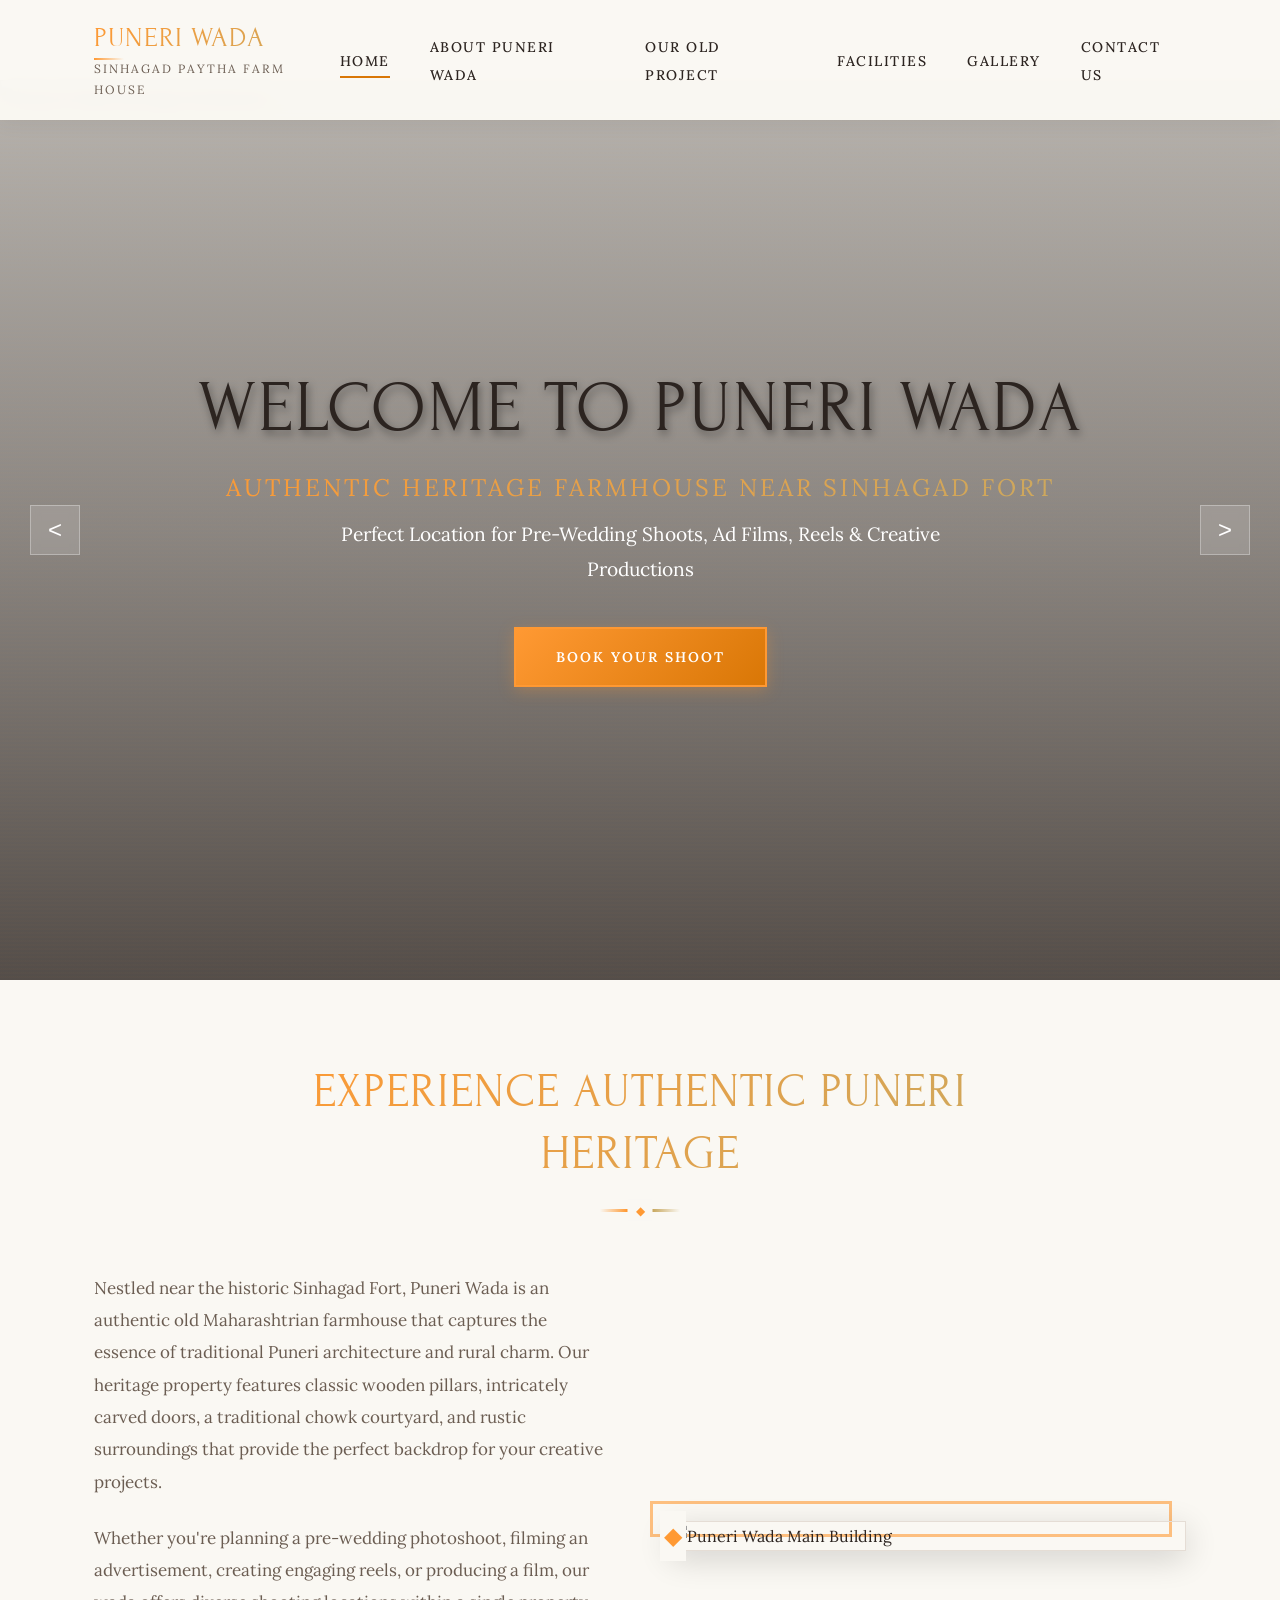
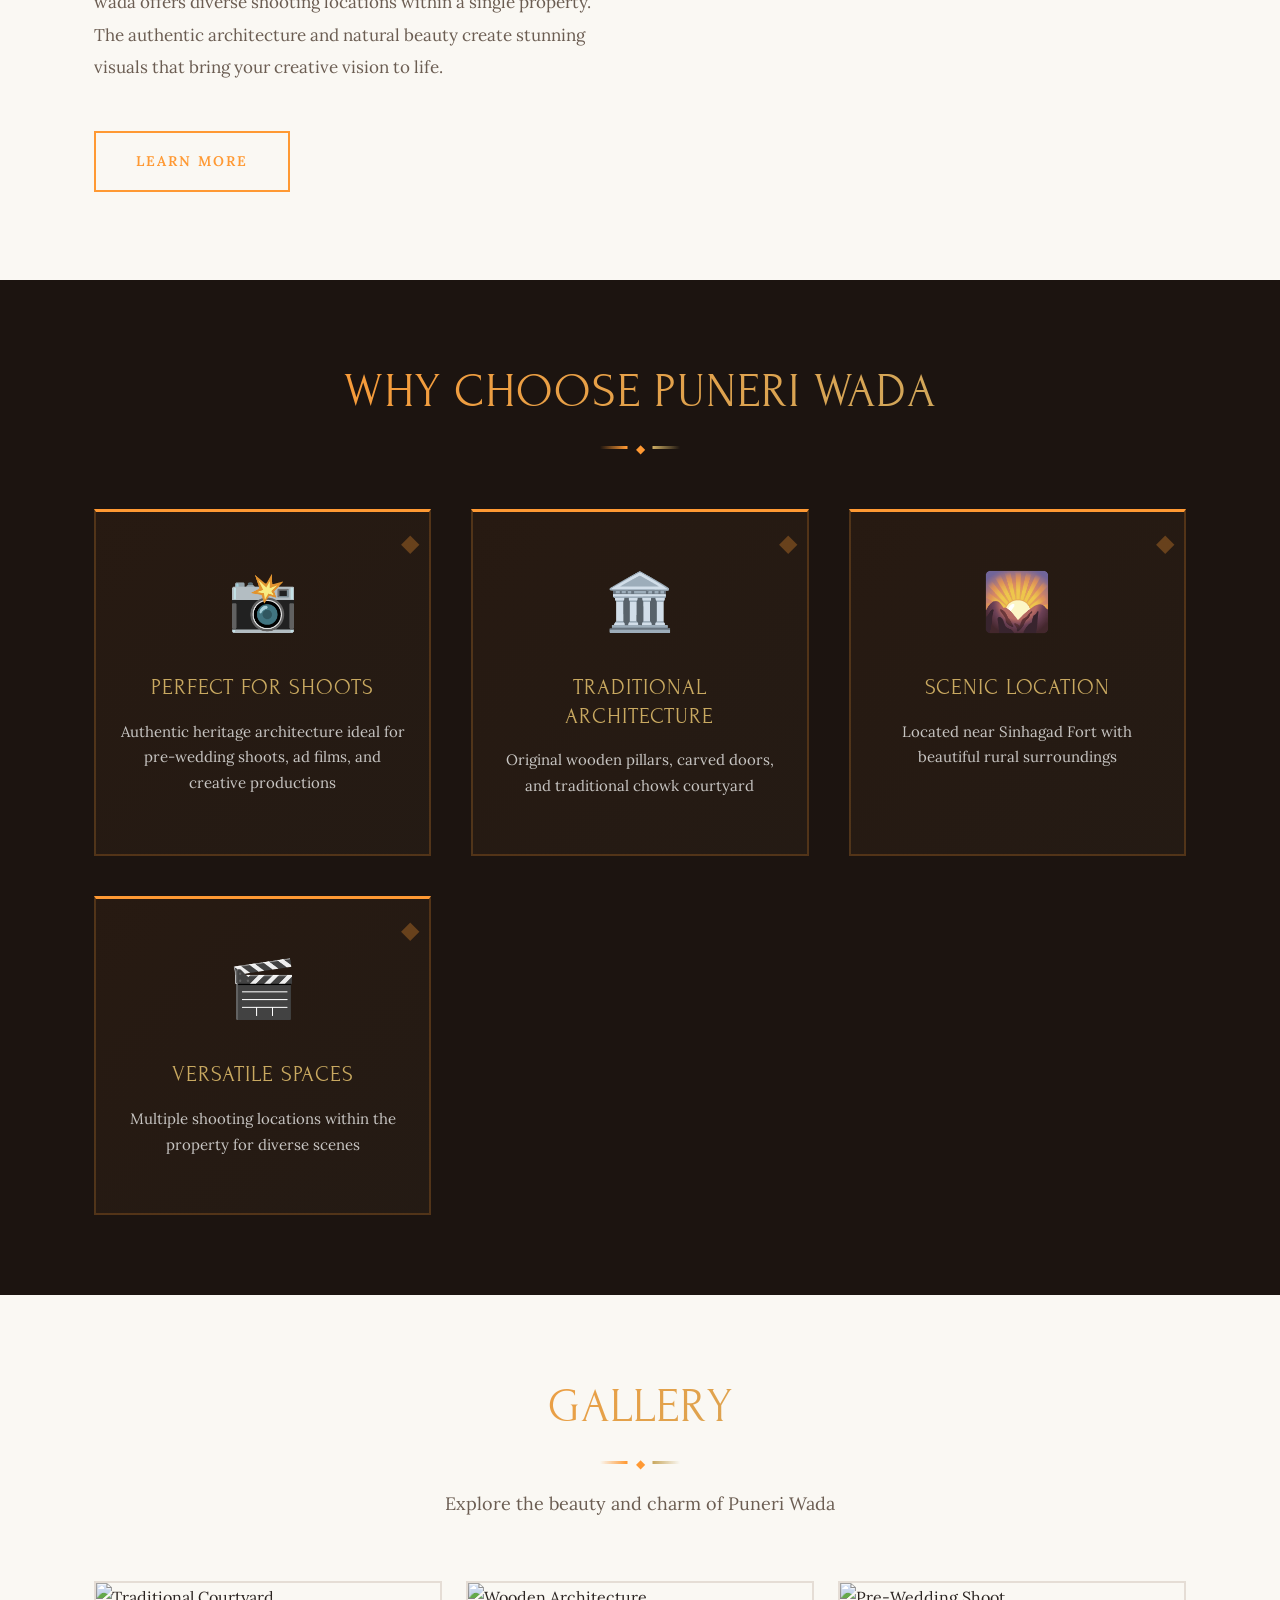
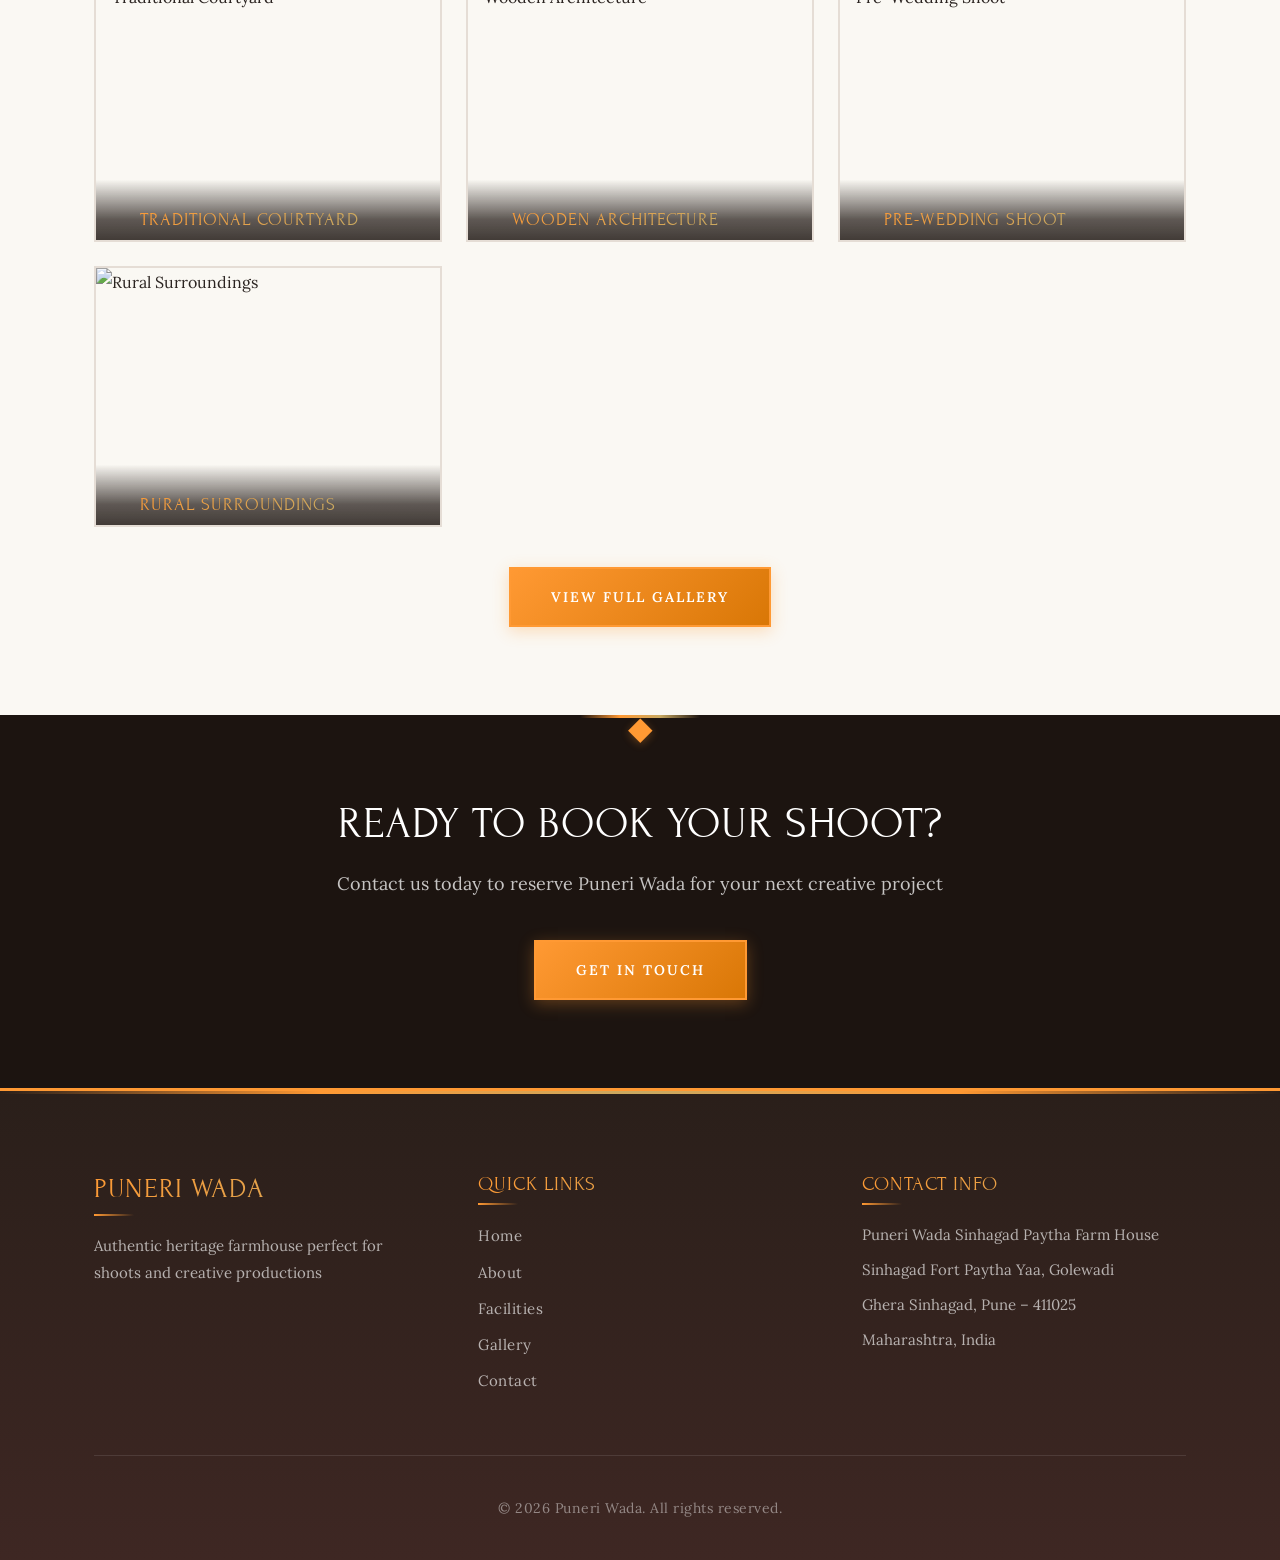
==== index.html @ 1d411166 "a" ====
<!DOCTYPE html>
<html lang="en">
<head>
    <meta charset="UTF-8">
    <meta name="viewport" content="width=device-width, initial-scale=1.0">
    <meta name="description" content="Puneri Wada - Authentic heritage farmhouse near Sinhagad Fort, perfect for pre-wedding shoots, ad films, reels, and creative productions">
    <title>Puneri Wada – Sinhagad Paytha Farm House | Heritage Shooting Location</title>
    <link rel="preconnect" href="https://fonts.googleapis.com">
    <link rel="preconnect" href="https://fonts.gstatic.com" crossorigin>
    <link href="https://fonts.googleapis.com/css2?family=Forum&family=Lora:wght@400;500;600;700&display=swap" rel="stylesheet">
    <link rel="stylesheet" href="css/style.css">
</head>
<body>
    <!-- Header -->
    <header class="header" id="header">
        <nav class="navbar">
            <div class="container">
                <div class="nav-wrapper">
                    <a href="index.html" class="logo">
                        <h1>Puneri Wada</h1>
                        <span>Sinhagad Paytha Farm House</span>
                    </a>
                    <button class="menu-toggle" id="menuToggle" aria-label="Toggle menu">
                        <span></span>
                        <span></span>
                        <span></span>
                    </button>
                    <ul class="nav-menu" id="navMenu">
                        <li><a href="index.html" class="active">Home</a></li>
                        <li><a href="about.html">About Puneri Wada</a></li>
                        <li><a href="project.html">Our Old Project</a></li>
                        <li><a href="facilities.html">Facilities</a></li>
                        <li><a href="gallery.html">Gallery</a></li>
                        <li><a href="contact.html">Contact Us</a></li>
                    </ul>
                </div>
            </div>
        </nav>
    </header>

    <!-- Hero Section -->
    <section class="hero">
        <div class="hero-slider">
            <div class="hero-slide active">
                <img src="images/hero-1.jpg" alt="Puneri Wada Heritage Farmhouse">
                <div class="hero-overlay"></div>
            </div>
            <div class="hero-slide">
                <img src="images/hero-2.jpg" alt="Traditional Chowk Courtyard">
                <div class="hero-overlay"></div>
            </div>
            <div class="hero-slide">
                <img src="images/hero-3.jpg" alt="Pre-wedding Shoot Location">
                <div class="hero-overlay"></div>
            </div>
        </div>
        <div class="hero-content">
            <div class="container">
                <h2 class="hero-title">Welcome to Puneri Wada</h2>
                <p class="hero-subtitle">Authentic Heritage Farmhouse Near Sinhagad Fort</p>
                <p class="hero-description">Perfect Location for Pre-Wedding Shoots, Ad Films, Reels & Creative Productions</p>
                <a href="contact.html" class="btn btn-primary">Book Your Shoot</a>
            </div>
        </div>
        <button class="slider-btn prev" id="prevSlide" aria-label="Previous slide">&lt;</button>
        <button class="slider-btn next" id="nextSlide" aria-label="Next slide">&gt;</button>
    </section>

    <!-- Welcome Section -->
    <section class="welcome section">
        <div class="container">
            <div class="section-header">
                <h2 class="section-title">Experience Authentic Puneri Heritage</h2>
                <div class="title-divider"></div>
            </div>
            <div class="welcome-content">
                <div class="welcome-text">
                    <p>Nestled near the historic Sinhagad Fort, Puneri Wada is an authentic old Maharashtrian farmhouse that captures the essence of traditional Puneri architecture and rural charm. Our heritage property features classic wooden pillars, intricately carved doors, a traditional chowk courtyard, and rustic surroundings that provide the perfect backdrop for your creative projects.</p>
                    <p>Whether you're planning a pre-wedding photoshoot, filming an advertisement, creating engaging reels, or producing a film, our wada offers diverse shooting locations within a single property. The authentic architecture and natural beauty create stunning visuals that bring your creative vision to life.</p>
                    <a href="about.html" class="btn btn-secondary">Learn More</a>
                </div>
                <div class="welcome-image">
                    <img src="images/wada-main.jpg" alt="Puneri Wada Main Building">
                </div>
            </div>
        </div>
    </section>

    <!-- Features Section -->
    <section class="features section section-dark">
        <div class="container">
            <div class="section-header">
                <h2 class="section-title">Why Choose Puneri Wada</h2>
                <div class="title-divider"></div>
            </div>
            <div class="features-grid">
                <div class="feature-card">
                    <div class="feature-icon">📸</div>
                    <h3>Perfect for Shoots</h3>
                    <p>Authentic heritage architecture ideal for pre-wedding shoots, ad films, and creative productions</p>
                </div>
                <div class="feature-card">
                    <div class="feature-icon">🏛️</div>
                    <h3>Traditional Architecture</h3>
                    <p>Original wooden pillars, carved doors, and traditional chowk courtyard</p>
                </div>
                <div class="feature-card">
                    <div class="feature-icon">🌄</div>
                    <h3>Scenic Location</h3>
                    <p>Located near Sinhagad Fort with beautiful rural surroundings</p>
                </div>
                <div class="feature-card">
                    <div class="feature-icon">🎬</div>
                    <h3>Versatile Spaces</h3>
                    <p>Multiple shooting locations within the property for diverse scenes</p>
                </div>
            </div>
        </div>
    </section>

    <!-- Gallery Preview -->
    <section class="gallery-preview section">
        <div class="container">
            <div class="section-header">
                <h2 class="section-title">Gallery</h2>
                <div class="title-divider"></div>
                <p class="section-description">Explore the beauty and charm of Puneri Wada</p>
            </div>
            <div class="gallery-grid">
                <div class="gallery-item">
                    <img src="images/gallery-1.jpg" alt="Traditional Courtyard">
                    <div class="gallery-overlay">
                        <span>Traditional Courtyard</span>
                    </div>
                </div>
                <div class="gallery-item">
                    <img src="images/gallery-2.jpg" alt="Wooden Architecture">
                    <div class="gallery-overlay">
                        <span>Wooden Architecture</span>
                    </div>
                </div>
                <div class="gallery-item">
                    <img src="images/gallery-3.jpg" alt="Pre-Wedding Shoot">
                    <div class="gallery-overlay">
                        <span>Pre-Wedding Shoot</span>
                    </div>
                </div>
                <div class="gallery-item">
                    <img src="images/gallery-4.jpg" alt="Rural Surroundings">
                    <div class="gallery-overlay">
                        <span>Rural Surroundings</span>
                    </div>
                </div>
            </div>
            <div class="text-center">
                <a href="gallery.html" class="btn btn-primary">View Full Gallery</a>
            </div>
        </div>
    </section>

    <!-- CTA Section -->
    <section class="cta section section-dark">
        <div class="container">
            <div class="cta-content">
                <h2>Ready to Book Your Shoot?</h2>
                <p>Contact us today to reserve Puneri Wada for your next creative project</p>
                <a href="contact.html" class="btn btn-primary">Get in Touch</a>
            </div>
        </div>
    </section>

    <!-- Footer -->
    <footer class="footer">
        <div class="container">
            <div class="footer-content">
                <div class="footer-col">
                    <h3>Puneri Wada</h3>
                    <p>Authentic heritage farmhouse perfect for shoots and creative productions</p>
                </div>
                <div class="footer-col">
                    <h4>Quick Links</h4>
                    <ul>
                        <li><a href="index.html">Home</a></li>
                        <li><a href="about.html">About</a></li>
                        <li><a href="facilities.html">Facilities</a></li>
                        <li><a href="gallery.html">Gallery</a></li>
                        <li><a href="contact.html">Contact</a></li>
                    </ul>
                </div>
                <div class="footer-col">
                    <h4>Contact Info</h4>
                    <p>Puneri Wada Sinhagad Paytha Farm House</p>
                    <p>Sinhagad Fort Paytha Yaa, Golewadi</p>
                    <p>Ghera Sinhagad, Pune – 411025</p>
                    <p>Maharashtra, India</p>
                </div>
            </div>
            <div class="footer-bottom">
                <p>&copy; 2026 Puneri Wada. All rights reserved.</p>
            </div>
        </div>
    </footer>

    <script src="js/script.js"></script>
</body>
</html>
---- css/style.css ----
/* ===================================
   Puneri Wada - Main Stylesheet
   Inspired by Heritage Design Aesthetics
   =================================== */

/* CSS Variables - Maratha Heritage Theme */
:root {
    /* Maratha-inspired Colors */
    --saffron: #FF9933;
    --deep-saffron: #D97706;
    --maratha-gold: #C9A961;
    --royal-gold: #B8860B;
    --fort-stone: #8B7355;
    --earth-brown: #6B4423;
    --dark-wood: #3E2723;
    --terracotta: #C1440E;
    
    --primary-color: #D97706;
    --secondary-color: #B8860B;
    --accent-color: #C9A961;
    --dark-bg: #1C1410;
    --medium-bg: #2A1F1A;
    --light-bg: #FAF8F3;
    --cream-bg: #FFF8E7;
    --text-dark: #2C2420;
    --text-light: #FFFFFF;
    --text-muted: #6B5D52;
    --text-gold: #C9A961;
    --border-color: #E5DDD5;
    --border-gold: #C9A961;
    --border-saffron: #FF9933;
    --overlay-dark: rgba(28, 20, 16, 0.75);
    --overlay-medium: rgba(28, 20, 16, 0.5);
    --overlay-light: rgba(28, 20, 16, 0.3);
    
    --font-primary: 'Forum', serif;
    --font-secondary: 'Lora', serif;
    
    --transition: all 0.4s cubic-bezier(0.4, 0, 0.2, 1);
    --transition-fast: all 0.2s ease;
    --shadow: 0 2px 12px rgba(0, 0, 0, 0.08);
    --shadow-md: 0 4px 20px rgba(0, 0, 0, 0.12);
    --shadow-lg: 0 8px 32px rgba(0, 0, 0, 0.16);
    --shadow-saffron: 0 4px 20px rgba(255, 153, 51, 0.2);
    
    --spacing-xs: 8px;
    --spacing-sm: 16px;
    --spacing-md: 24px;
    --spacing-lg: 40px;
    --spacing-xl: 60px;
    --spacing-xxl: 80px;
}

/* Reset & Base Styles */
* {
    margin: 0;
    padding: 0;
    box-sizing: border-box;
}

html {
    scroll-behavior: smooth;
    font-size: 16px;
}

body {
    font-family: var(--font-secondary);
    font-size: 1rem;
    line-height: 1.75;
    color: var(--text-dark);
    background-color: var(--light-bg);
    -webkit-font-smoothing: antialiased;
    -moz-osx-font-smoothing: grayscale;
}

img {
    max-width: 100%;
    height: auto;
    display: block;
}

a {
    text-decoration: none;
    color: inherit;
    transition: var(--transition-fast);
}

ul {
    list-style: none;
}

h1, h2, h3, h4, h5, h6 {
    font-family: var(--font-primary);
    font-weight: 400;
    line-height: 1.3;
    color: var(--text-dark);
}

p {
    margin-bottom: 1rem;
}


/* Container */
.container {
    max-width: 1320px;
    margin: 0 auto;
    padding: 0 var(--spacing-md);
}

@media (max-width: 1400px) {
    .container {
        max-width: 1140px;
    }
}

@media (max-width: 1200px) {
    .container {
        max-width: 960px;
    }
}

/* Section Styles */
.section {
    padding: var(--spacing-xxl) 0;
}

.section-dark {
    background-color: var(--dark-bg);
    color: var(--text-light);
}

.section-cream {
    background-color: var(--cream-bg);
}

.section-header {
    text-align: center;
    margin-bottom: var(--spacing-xl);
    max-width: 800px;
    margin-left: auto;
    margin-right: auto;
}

.section-title {
    font-family: var(--font-primary);
    font-size: clamp(2rem, 4vw, 3rem);
    margin-bottom: var(--spacing-sm);
    background: linear-gradient(135deg, var(--saffron) 0%, var(--maratha-gold) 100%);
    -webkit-background-clip: text;
    -webkit-text-fill-color: transparent;
    background-clip: text;
    letter-spacing: 1px;
    text-transform: uppercase;
    font-weight: 400;
    position: relative;
}

.section-dark .section-title {
    background: linear-gradient(135deg, var(--saffron) 0%, var(--maratha-gold) 100%);
    -webkit-background-clip: text;
    -webkit-text-fill-color: transparent;
    background-clip: text;
}

.title-divider {
    width: 80px;
    height: 3px;
    background: linear-gradient(90deg, transparent, var(--saffron), var(--maratha-gold), transparent);
    margin: var(--spacing-md) auto;
    position: relative;
}

.title-divider::before {
    content: '◆';
    position: absolute;
    left: 50%;
    top: 50%;
    transform: translate(-50%, -50%);
    color: var(--saffron);
    font-size: 0.75rem;
    background-color: var(--light-bg);
    padding: 0 8px;
}

.section-dark .title-divider::before {
    background-color: var(--dark-bg);
}

.section-description {
    font-size: 1.125rem;
    color: var(--text-muted);
    line-height: 1.8;
    max-width: 700px;
    margin: 0 auto;
}

.section-dark .section-description {
    color: rgba(255, 255, 255, 0.75);
}

/* Buttons */
.btn {
    display: inline-block;
    padding: 16px 40px;
    font-size: 0.875rem;
    font-weight: 600;
    font-family: var(--font-secondary);
    text-transform: uppercase;
    letter-spacing: 2px;
    border: 2px solid;
    border-radius: 0;
    cursor: pointer;
    transition: var(--transition);
    position: relative;
    overflow: hidden;
    z-index: 1;
}

.btn::before {
    content: '';
    position: absolute;
    top: 0;
    left: -100%;
    width: 100%;
    height: 100%;
    background: linear-gradient(135deg, var(--saffron) 0%, var(--deep-saffron) 100%);
    transition: var(--transition);
    z-index: -1;
}

.btn:hover::before {
    left: 0;
}

.btn-primary {
    background: linear-gradient(135deg, var(--saffron) 0%, var(--deep-saffron) 100%);
    color: var(--text-light);
    border-color: var(--saffron);
    box-shadow: 0 4px 15px rgba(255, 153, 51, 0.3);
}

.btn-primary::before {
    background: linear-gradient(135deg, var(--deep-saffron) 0%, var(--earth-brown) 100%);
}

.btn-primary:hover {
    color: var(--text-light);
    border-color: var(--deep-saffron);
    box-shadow: var(--shadow-saffron);
}

.btn-secondary {
    background-color: transparent;
    color: var(--saffron);
    border-color: var(--saffron);
}

.btn-secondary::before {
    background: linear-gradient(135deg, var(--saffron) 0%, var(--deep-saffron) 100%);
}

.btn-secondary:hover {
    color: var(--text-light);
    box-shadow: var(--shadow-saffron);
}

.text-center {
    text-align: center;
}

/* Header & Navigation */
.header {
    position: fixed;
    top: 0;
    left: 0;
    width: 100%;
    z-index: 1000;
    background-color: rgba(250, 248, 243, 0.98);
    backdrop-filter: blur(10px);
    box-shadow: 0 2px 20px rgba(0, 0, 0, 0.06);
    transition: var(--transition);
}

.header.scrolled {
    background-color: rgba(250, 248, 243, 1);
    box-shadow: 0 2px 20px rgba(0, 0, 0, 0.1);
}

.navbar {
    padding: 20px 0;
    transition: var(--transition);
}

.header.scrolled .navbar {
    padding: 15px 0;
}

.nav-wrapper {
    display: flex;
    justify-content: space-between;
    align-items: center;
}

.logo {
    transition: var(--transition);
}

.logo h1 {
    font-family: var(--font-primary);
    font-size: 1.75rem;
    background: linear-gradient(135deg, var(--saffron) 0%, var(--maratha-gold) 100%);
    -webkit-background-clip: text;
    -webkit-text-fill-color: transparent;
    background-clip: text;
    margin-bottom: 2px;
    letter-spacing: 1px;
    text-transform: uppercase;
    font-weight: 400;
    position: relative;
}

.logo h1::after {
    content: '';
    position: absolute;
    bottom: -4px;
    left: 0;
    width: 30px;
    height: 2px;
    background: linear-gradient(90deg, var(--saffron), transparent);
}

.logo span {
    font-size: 0.75rem;
    color: var(--text-muted);
    display: block;
    letter-spacing: 2px;
    text-transform: uppercase;
    font-family: var(--font-secondary);
}

.nav-menu {
    display: flex;
    gap: 40px;
    align-items: center;
}

.nav-menu a {
    font-weight: 500;
    font-size: 0.875rem;
    color: var(--text-dark);
    position: relative;
    text-transform: uppercase;
    letter-spacing: 1.5px;
    padding: 8px 0;
}

.nav-menu a::after {
    content: '';
    position: absolute;
    bottom: 0;
    left: 50%;
    transform: translateX(-50%);
    width: 0;
    height: 2px;
    background-color: var(--primary-color);
    transition: var(--transition);
}

.nav-menu a:hover::after,
.nav-menu a.active::after {
    width: 100%;
}

.nav-menu a:hover {
    color: var(--primary-color);
}

.menu-toggle {
    display: none;
    flex-direction: column;
    gap: 6px;
    background: none;
    border: none;
    cursor: pointer;
    padding: 8px;
}

.menu-toggle span {
    width: 28px;
    height: 2px;
    background-color: var(--primary-color);
    transition: var(--transition);
}

.menu-toggle.active span:nth-child(1) {
    transform: rotate(45deg) translate(8px, 8px);
}

.menu-toggle.active span:nth-child(2) {
    opacity: 0;
}

.menu-toggle.active span:nth-child(3) {
    transform: rotate(-45deg) translate(7px, -7px);
}


/* Hero Section */
.hero {
    position: relative;
    height: 100vh;
    min-height: 600px;
    overflow: hidden;
    margin-top: 80px;
}

.hero-slider {
    position: relative;
    width: 100%;
    height: 100%;
}

.hero-slide {
    position: absolute;
    top: 0;
    left: 0;
    width: 100%;
    height: 100%;
    opacity: 0;
    transition: opacity 1.5s cubic-bezier(0.4, 0, 0.2, 1);
}

.hero-slide.active {
    opacity: 1;
}

.hero-slide img {
    width: 100%;
    height: 100%;
    object-fit: cover;
    object-position: center;
}

.hero-overlay {
    position: absolute;
    top: 0;
    left: 0;
    width: 100%;
    height: 100%;
    background: linear-gradient(to bottom, 
        rgba(28, 20, 16, 0.3) 0%, 
        rgba(28, 20, 16, 0.5) 50%, 
        rgba(28, 20, 16, 0.75) 100%);
}

.hero-overlay::before {
    content: '';
    position: absolute;
    top: 0;
    left: 0;
    width: 100%;
    height: 100%;
    background-image: 
        repeating-linear-gradient(
            0deg,
            transparent,
            transparent 2px,
            rgba(255, 153, 51, 0.03) 2px,
            rgba(255, 153, 51, 0.03) 4px
        );
    opacity: 0.5;
}

.hero-content {
    position: absolute;
    top: 50%;
    left: 50%;
    transform: translate(-50%, -50%);
    text-align: center;
    color: var(--text-light);
    z-index: 2;
    width: 90%;
    max-width: 1000px;
}

.hero-title {
    font-family: var(--font-primary);
    font-size: clamp(2.5rem, 6vw, 4.5rem);
    margin-bottom: var(--spacing-sm);
    text-shadow: 2px 4px 8px rgba(0, 0, 0, 0.4);
    letter-spacing: 2px;
    text-transform: uppercase;
    font-weight: 400;
    line-height: 1.2;
}

.hero-subtitle {
    font-size: clamp(1.125rem, 2vw, 1.5rem);
    margin-bottom: var(--spacing-xs);
    background: linear-gradient(135deg, var(--saffron) 0%, var(--maratha-gold) 100%);
    -webkit-background-clip: text;
    -webkit-text-fill-color: transparent;
    background-clip: text;
    letter-spacing: 3px;
    text-transform: uppercase;
    font-weight: 400;
    text-shadow: none;
    position: relative;
}

.hero-subtitle::before,
.hero-subtitle::after {
    content: '◆';
    position: absolute;
    top: 50%;
    transform: translateY(-50%);
    color: var(--saffron);
    font-size: 0.75rem;
}

.hero-subtitle::before {
    left: -30px;
}

.hero-subtitle::after {
    right: -30px;
}

.hero-description {
    font-size: clamp(1rem, 1.5vw, 1.25rem);
    margin-bottom: var(--spacing-lg);
    max-width: 700px;
    margin-left: auto;
    margin-right: auto;
    line-height: 1.8;
    font-weight: 300;
}

.slider-btn {
    position: absolute;
    top: 50%;
    transform: translateY(-50%);
    background-color: rgba(255, 255, 255, 0.15);
    backdrop-filter: blur(5px);
    color: var(--text-light);
    border: 1px solid rgba(255, 255, 255, 0.3);
    font-size: 1.5rem;
    width: 50px;
    height: 50px;
    display: flex;
    align-items: center;
    justify-content: center;
    cursor: pointer;
    z-index: 3;
    transition: var(--transition);
}

.slider-btn:hover {
    background-color: rgba(255, 255, 255, 0.25);
    border-color: rgba(255, 255, 255, 0.5);
}

.slider-btn.prev {
    left: 30px;
}

.slider-btn.next {
    right: 30px;
}

/* Page Header */
.page-header {
    position: relative;
    height: 450px;
    margin-top: 80px;
    overflow: hidden;
    display: flex;
    align-items: center;
    justify-content: center;
}

.page-header img {
    position: absolute;
    width: 100%;
    height: 100%;
    object-fit: cover;
    object-position: center;
}

.page-header-overlay {
    position: absolute;
    top: 0;
    left: 0;
    width: 100%;
    height: 100%;
    background: linear-gradient(135deg, 
        rgba(28, 20, 16, 0.85) 0%, 
        rgba(28, 20, 16, 0.65) 100%);
}

.page-header-content {
    position: relative;
    text-align: center;
    color: var(--text-light);
    z-index: 2;
    width: 90%;
    max-width: 800px;
}

.page-header-content h1 {
    font-family: var(--font-primary);
    font-size: clamp(2.5rem, 5vw, 3.5rem);
    margin-bottom: var(--spacing-sm);
    letter-spacing: 2px;
    text-transform: uppercase;
    font-weight: 400;
    color: var(--text-light);
}

.page-header-content p {
    font-size: clamp(1rem, 2vw, 1.25rem);
    background: linear-gradient(135deg, var(--saffron) 0%, var(--maratha-gold) 100%);
    -webkit-background-clip: text;
    -webkit-text-fill-color: transparent;
    background-clip: text;
    letter-spacing: 2px;
    text-transform: uppercase;
    font-weight: 300;
    position: relative;
}

.page-header-content p::before,
.page-header-content p::after {
    content: '◆';
    position: absolute;
    top: 50%;
    transform: translateY(-50%);
    color: var(--saffron);
    font-size: 0.625rem;
}

.page-header-content p::before {
    left: -25px;
}

.page-header-content p::after {
    right: -25px;
}

/* Welcome Section */
.welcome-content {
    display: grid;
    grid-template-columns: 1fr 1fr;
    gap: var(--spacing-xl);
    align-items: center;
}

.welcome-text p {
    margin-bottom: var(--spacing-md);
    line-height: 1.9;
    color: var(--text-muted);
    font-size: 1.0625rem;
}

.welcome-text .btn {
    margin-top: var(--spacing-md);
}

.welcome-image {
    position: relative;
}

.welcome-image::before {
    content: '';
    position: absolute;
    top: -20px;
    left: -20px;
    width: 100%;
    height: 100%;
    border: 3px solid var(--saffron);
    z-index: -1;
    opacity: 0.6;
}

.welcome-image::after {
    content: '◆';
    position: absolute;
    top: -10px;
    left: -10px;
    color: var(--saffron);
    font-size: 1.5rem;
    background-color: var(--light-bg);
    padding: 4px;
    z-index: 1;
}

.welcome-image img {
    border-radius: 0;
    box-shadow: var(--shadow-lg);
    width: 100%;
    border: 1px solid var(--border-color);
}

/* Features Section */
.features-grid {
    display: grid;
    grid-template-columns: repeat(auto-fit, minmax(260px, 1fr));
    gap: var(--spacing-lg);
}

.feature-card {
    text-align: center;
    padding: var(--spacing-lg) var(--spacing-md);
    background: linear-gradient(135deg, rgba(255, 153, 51, 0.05) 0%, rgba(201, 169, 97, 0.05) 100%);
    border: 2px solid rgba(255, 153, 51, 0.2);
    border-top: 3px solid var(--saffron);
    transition: var(--transition);
    position: relative;
    overflow: hidden;
}

.feature-card::before {
    content: '';
    position: absolute;
    top: 0;
    left: -100%;
    width: 100%;
    height: 100%;
    background: linear-gradient(90deg, transparent, rgba(255, 153, 51, 0.15), transparent);
    transition: var(--transition);
}

.feature-card::after {
    content: '◆';
    position: absolute;
    top: 10px;
    right: 10px;
    color: var(--saffron);
    opacity: 0.3;
    font-size: 1.5rem;
}

.feature-card:hover::before {
    left: 100%;
}

.feature-card:hover {
    transform: translateY(-8px);
    border-color: var(--saffron);
    box-shadow: var(--shadow-saffron);
    background: linear-gradient(135deg, rgba(255, 153, 51, 0.1) 0%, rgba(201, 169, 97, 0.1) 100%);
}

.feature-icon {
    font-size: 3.5rem;
    margin-bottom: var(--spacing-md);
    filter: grayscale(0.3);
}

.feature-card h3 {
    font-family: var(--font-primary);
    font-size: 1.375rem;
    margin-bottom: var(--spacing-sm);
    color: var(--text-gold);
    letter-spacing: 1px;
    text-transform: uppercase;
    font-weight: 400;
}

.feature-card p {
    color: rgba(255, 255, 255, 0.75);
    line-height: 1.7;
    font-size: 0.9375rem;
}


/* Gallery Preview & Main */
.gallery-grid,
.gallery-masonry {
    display: grid;
    grid-template-columns: repeat(auto-fit, minmax(300px, 1fr));
    gap: var(--spacing-md);
    margin-bottom: var(--spacing-lg);
}

.gallery-item {
    position: relative;
    overflow: hidden;
    cursor: pointer;
    aspect-ratio: 4/3;
    border: 2px solid var(--border-color);
    transition: var(--transition);
}

.gallery-item::before {
    content: '';
    position: absolute;
    top: 0;
    left: 0;
    right: 0;
    bottom: 0;
    border: 3px solid var(--saffron);
    opacity: 0;
    transform: scale(0.95);
    transition: var(--transition);
    z-index: 2;
    pointer-events: none;
}

.gallery-item:hover::before {
    opacity: 1;
    transform: scale(1);
}

.gallery-item:hover {
    border-color: var(--saffron);
    box-shadow: var(--shadow-saffron);
}

.gallery-item img {
    width: 100%;
    height: 100%;
    object-fit: cover;
    transition: transform 0.6s cubic-bezier(0.4, 0, 0.2, 1);
    filter: grayscale(0.2);
}

.gallery-item:hover img {
    transform: scale(1.08);
    filter: grayscale(0);
}

.gallery-overlay {
    position: absolute;
    bottom: 0;
    left: 0;
    width: 100%;
    padding: var(--spacing-md);
    background: linear-gradient(to top, 
        rgba(28, 20, 16, 0.95) 0%, 
        rgba(28, 20, 16, 0.7) 50%,
        transparent 100%);
    color: var(--text-light);
    transform: translateY(calc(100% - 60px));
    transition: var(--transition);
}

.gallery-item:hover .gallery-overlay {
    transform: translateY(0);
}

.gallery-overlay span {
    font-size: 1.125rem;
    font-weight: 500;
    letter-spacing: 1px;
    background: linear-gradient(135deg, var(--saffron) 0%, var(--maratha-gold) 100%);
    -webkit-background-clip: text;
    -webkit-text-fill-color: transparent;
    background-clip: text;
    text-transform: uppercase;
    font-family: var(--font-primary);
    position: relative;
    padding-left: 20px;
}

.gallery-overlay span::before {
    content: '◆';
    position: absolute;
    left: 0;
    color: var(--saffron);
    font-size: 0.75rem;
}

/* Gallery Filter */
.gallery-filter {
    padding: var(--spacing-lg) 0 var(--spacing-md);
}

.filter-buttons {
    display: flex;
    justify-content: center;
    flex-wrap: wrap;
    gap: var(--spacing-sm);
}

.filter-btn {
    padding: 12px 30px;
    background-color: transparent;
    border: 1px solid var(--border-gold);
    color: var(--primary-color);
    font-weight: 500;
    font-size: 0.875rem;
    letter-spacing: 1.5px;
    text-transform: uppercase;
    cursor: pointer;
    transition: var(--transition);
    font-family: var(--font-secondary);
}

.filter-btn:hover,
.filter-btn.active {
    background-color: var(--primary-color);
    color: var(--text-light);
    border-color: var(--primary-color);
}

/* About Section */
.about-intro {
    margin-bottom: var(--spacing-xxl);
}

.lead-text {
    font-size: 1.1875rem;
    line-height: 1.9;
    text-align: center;
    max-width: 900px;
    margin: 0 auto;
    color: var(--text-muted);
    font-weight: 300;
}

.about-details {
    display: grid;
    grid-template-columns: 1fr 1fr;
    gap: var(--spacing-xl);
    align-items: center;
    margin-bottom: var(--spacing-xxl);
}

.about-details.reverse {
    direction: rtl;
}

.about-details.reverse > * {
    direction: ltr;
}

.about-image {
    position: relative;
}

.about-image::before {
    content: '◆';
    position: absolute;
    top: -10px;
    right: -10px;
    color: var(--saffron);
    font-size: 2rem;
    z-index: 2;
    background-color: var(--light-bg);
    padding: 4px;
}

.about-image::after {
    content: '';
    position: absolute;
    top: 20px;
    right: 20px;
    width: 100%;
    height: 100%;
    border: 3px solid var(--saffron);
    z-index: -1;
    opacity: 0.5;
}

.about-details.reverse .about-image::before {
    right: auto;
    left: -10px;
}

.about-details.reverse .about-image::after {
    right: auto;
    left: 20px;
}

.about-image img {
    border-radius: 0;
    box-shadow: var(--shadow-lg);
    width: 100%;
    border: 1px solid var(--border-color);
}

.about-text h3 {
    font-family: var(--font-primary);
    font-size: 2rem;
    color: var(--primary-color);
    margin-bottom: var(--spacing-md);
    letter-spacing: 1px;
    text-transform: uppercase;
    font-weight: 400;
}

.about-text p {
    margin-bottom: var(--spacing-sm);
    line-height: 1.9;
    color: var(--text-muted);
    font-size: 1.0625rem;
}

.feature-list {
    list-style: none;
    margin: var(--spacing-md) 0;
}

.feature-list li {
    padding: 10px 0 10px 35px;
    position: relative;
    line-height: 1.7;
    color: var(--text-muted);
}

.feature-list li::before {
    content: '◆';
    position: absolute;
    left: 0;
    color: var(--saffron);
    font-size: 0.75rem;
}

/* Values Section */
.values-grid {
    display: grid;
    grid-template-columns: repeat(auto-fit, minmax(260px, 1fr));
    gap: var(--spacing-lg);
}

.value-card {
    text-align: center;
    padding: var(--spacing-lg) var(--spacing-md);
    background: linear-gradient(135deg, rgba(255, 153, 51, 0.05) 0%, rgba(201, 169, 97, 0.05) 100%);
    border: 2px solid rgba(255, 153, 51, 0.2);
    transition: var(--transition);
    position: relative;
}

.value-card::before {
    content: '◆';
    position: absolute;
    top: 50%;
    left: 50%;
    transform: translate(-50%, -50%);
    color: var(--saffron);
    font-size: 8rem;
    opacity: 0.05;
    pointer-events: none;
}

.value-card:hover {
    border-color: var(--saffron);
    transform: translateY(-5px);
    box-shadow: var(--shadow-saffron);
}

.value-card h3 {
    font-family: var(--font-primary);
    font-size: 1.5rem;
    color: var(--text-gold);
    margin-bottom: var(--spacing-sm);
    letter-spacing: 1px;
    text-transform: uppercase;
    font-weight: 400;
}

.value-card p {
    color: rgba(255, 255, 255, 0.75);
    line-height: 1.7;
}

/* Projects Section */
.projects-grid {
    display: grid;
    grid-template-columns: repeat(auto-fit, minmax(360px, 1fr));
    gap: var(--spacing-lg);
}

.project-card {
    background-color: #FFFFFF;
    border: 2px solid var(--border-color);
    overflow: hidden;
    box-shadow: var(--shadow);
    transition: var(--transition);
    position: relative;
}

.project-card::before {
    content: '◆';
    position: absolute;
    top: 10px;
    left: 10px;
    color: var(--saffron);
    font-size: 1.5rem;
    opacity: 0;
    transition: var(--transition);
    z-index: 3;
}

.project-card:hover::before {
    opacity: 0.3;
}

.project-card:hover {
    transform: translateY(-8px);
    box-shadow: var(--shadow-saffron);
    border-color: var(--saffron);
}

.project-image {
    position: relative;
    height: 280px;
    overflow: hidden;
}

.project-image img {
    width: 100%;
    height: 100%;
    object-fit: cover;
    transition: transform 0.6s cubic-bezier(0.4, 0, 0.2, 1);
    filter: grayscale(0.15);
}

.project-card:hover .project-image img {
    transform: scale(1.1);
    filter: grayscale(0);
}

.project-overlay {
    position: absolute;
    top: var(--spacing-md);
    right: var(--spacing-md);
}

.project-category {
    background: linear-gradient(135deg, var(--saffron) 0%, var(--deep-saffron) 100%);
    color: var(--text-light);
    padding: 8px 18px;
    font-size: 0.8125rem;
    font-weight: 600;
    letter-spacing: 1.5px;
    text-transform: uppercase;
    box-shadow: 0 2px 8px rgba(255, 153, 51, 0.3);
    position: relative;
}

.project-category::before {
    content: '◆';
    position: absolute;
    left: 4px;
    top: 50%;
    transform: translateY(-50%);
    font-size: 0.5rem;
    opacity: 0.7;
}

.project-content {
    padding: var(--spacing-lg);
}

.project-content h3 {
    font-family: var(--font-primary);
    font-size: 1.5rem;
    color: var(--primary-color);
    margin-bottom: var(--spacing-sm);
    letter-spacing: 0.5px;
    text-transform: uppercase;
    font-weight: 400;
}

.project-content p {
    line-height: 1.8;
    color: var(--text-muted);
    font-size: 0.9375rem;
}


/* Testimonials Section */
.testimonials-grid {
    display: grid;
    grid-template-columns: repeat(auto-fit, minmax(320px, 1fr));
    gap: var(--spacing-lg);
}

.testimonial-card {
    background: linear-gradient(135deg, rgba(255, 153, 51, 0.05) 0%, rgba(201, 169, 97, 0.05) 100%);
    padding: var(--spacing-lg);
    border: 1px solid rgba(255, 153, 51, 0.2);
    border-left: 4px solid var(--saffron);
    transition: var(--transition);
    position: relative;
}

.testimonial-card::before {
    content: '"';
    position: absolute;
    top: 10px;
    left: 10px;
    font-size: 4rem;
    color: var(--saffron);
    opacity: 0.15;
    font-family: Georgia, serif;
    line-height: 1;
}

.testimonial-card:hover {
    border-left-width: 6px;
    transform: translateX(5px);
    box-shadow: var(--shadow-saffron);
}

.testimonial-text {
    font-style: italic;
    margin-bottom: var(--spacing-md);
    line-height: 1.9;
    color: rgba(255, 255, 255, 0.85);
    font-size: 1.0625rem;
}

.testimonial-author {
    font-weight: 600;
    color: var(--text-gold);
    letter-spacing: 1px;
    text-transform: uppercase;
    font-size: 0.875rem;
}

/* Facilities Section */
.facilities-grid {
    display: grid;
    gap: var(--spacing-xl);
}

.facility-card {
    display: grid;
    grid-template-columns: 1fr 1fr;
    gap: var(--spacing-lg);
    align-items: center;
    background-color: #FFFFFF;
    overflow: hidden;
    box-shadow: var(--shadow);
    border: 2px solid var(--border-color);
    border-top: 4px solid var(--saffron);
    transition: var(--transition);
    position: relative;
}

.facility-card::before {
    content: '';
    position: absolute;
    top: 0;
    left: 0;
    width: 4px;
    height: 0;
    background: linear-gradient(180deg, var(--saffron), var(--maratha-gold));
    transition: var(--transition);
}

.facility-card:hover::before {
    height: 100%;
}

.facility-card:hover {
    box-shadow: var(--shadow-saffron);
    border-color: var(--saffron);
}

.facility-card:nth-child(even) {
    direction: rtl;
}

.facility-card:nth-child(even) > * {
    direction: ltr;
}

.facility-image {
    height: 350px;
    overflow: hidden;
}

.facility-image img {
    width: 100%;
    height: 100%;
    object-fit: cover;
    transition: transform 0.6s cubic-bezier(0.4, 0, 0.2, 1);
    filter: grayscale(0.1);
}

.facility-card:hover .facility-image img {
    transform: scale(1.05);
    filter: grayscale(0);
}

.facility-content {
    padding: var(--spacing-lg);
}

.facility-content h3 {
    font-family: var(--font-primary);
    font-size: 1.75rem;
    color: var(--primary-color);
    margin-bottom: var(--spacing-sm);
    letter-spacing: 1px;
    text-transform: uppercase;
    font-weight: 400;
}

.facility-content p {
    line-height: 1.9;
    color: var(--text-muted);
    font-size: 1.0625rem;
}

/* Amenities Section */
.amenities-grid {
    display: grid;
    grid-template-columns: repeat(auto-fit, minmax(220px, 1fr));
    gap: var(--spacing-lg);
}

.amenity-item {
    text-align: center;
    padding: var(--spacing-lg) var(--spacing-md);
    background: linear-gradient(135deg, rgba(255, 153, 51, 0.05) 0%, rgba(201, 169, 97, 0.05) 100%);
    border: 2px solid rgba(255, 153, 51, 0.2);
    border-top: 3px solid var(--saffron);
    transition: var(--transition);
    position: relative;
}

.amenity-item::after {
    content: '';
    position: absolute;
    bottom: 0;
    left: 50%;
    transform: translateX(-50%);
    width: 0;
    height: 3px;
    background: linear-gradient(90deg, var(--saffron), var(--maratha-gold));
    transition: var(--transition);
}

.amenity-item:hover::after {
    width: 80%;
}

.amenity-item:hover {
    border-color: var(--saffron);
    transform: translateY(-5px);
    box-shadow: var(--shadow-saffron);
}

.amenity-icon {
    font-size: 2.75rem;
    margin-bottom: var(--spacing-sm);
    filter: grayscale(0.3);
}

.amenity-item h4 {
    font-family: var(--font-primary);
    font-size: 1.125rem;
    color: var(--text-gold);
    margin-bottom: var(--spacing-xs);
    letter-spacing: 1px;
    text-transform: uppercase;
    font-weight: 400;
}

.amenity-item p {
    color: rgba(255, 255, 255, 0.75);
    font-size: 0.9375rem;
    line-height: 1.6;
}

/* Services Section */
.services-content {
    display: grid;
    grid-template-columns: repeat(auto-fit, minmax(300px, 1fr));
    gap: var(--spacing-lg);
}

.service-item {
    padding: var(--spacing-lg);
    background-color: var(--cream-bg);
    border: 2px solid var(--border-color);
    border-left: 4px solid var(--saffron);
    transition: var(--transition);
    position: relative;
}

.service-item::before {
    content: '◆';
    position: absolute;
    top: 15px;
    right: 15px;
    color: var(--saffron);
    opacity: 0.2;
    font-size: 1.5rem;
}

.service-item:hover {
    border-left-width: 6px;
    box-shadow: var(--shadow-saffron);
    transform: translateX(5px);
}

.service-item:hover::before {
    opacity: 0.4;
}

.service-item h3 {
    font-family: var(--font-primary);
    font-size: 1.375rem;
    color: var(--primary-color);
    margin-bottom: var(--spacing-sm);
    letter-spacing: 0.5px;
    text-transform: uppercase;
    font-weight: 400;
}

.service-item p {
    line-height: 1.8;
    color: var(--text-muted);
    font-size: 0.9375rem;
}

/* Contact Section */
.contact-wrapper {
    display: grid;
    grid-template-columns: 1fr 1fr;
    gap: var(--spacing-xl);
}

.contact-form-section h2,
.contact-info-section h2 {
    font-family: var(--font-primary);
    font-size: 2rem;
    color: var(--primary-color);
    margin-bottom: var(--spacing-lg);
    letter-spacing: 1px;
    text-transform: uppercase;
    font-weight: 400;
}

.contact-form {
    display: flex;
    flex-direction: column;
    gap: var(--spacing-md);
}

.form-group {
    display: flex;
    flex-direction: column;
}

.form-group label {
    margin-bottom: var(--spacing-xs);
    font-weight: 600;
    color: var(--text-dark);
    font-size: 0.875rem;
    letter-spacing: 0.5px;
    text-transform: uppercase;
}

.form-group input,
.form-group select,
.form-group textarea {
    padding: 14px 16px;
    border: 1px solid var(--border-color);
    border-radius: 0;
    font-family: var(--font-secondary);
    font-size: 1rem;
    transition: var(--transition-fast);
    background-color: #FFFFFF;
}

.form-group input:focus,
.form-group select:focus,
.form-group textarea:focus {
    outline: none;
    border-color: var(--primary-color);
    box-shadow: 0 0 0 3px rgba(139, 105, 20, 0.1);
}

.contact-details {
    display: flex;
    flex-direction: column;
    gap: var(--spacing-lg);
    margin-bottom: var(--spacing-xl);
}

.contact-item {
    display: flex;
    gap: var(--spacing-md);
    align-items: flex-start;
}

.contact-icon {
    font-size: 1.75rem;
    flex-shrink: 0;
    color: var(--accent-color);
}

.contact-text h4 {
    font-family: var(--font-primary);
    font-size: 1.125rem;
    color: var(--primary-color);
    margin-bottom: var(--spacing-xs);
    letter-spacing: 0.5px;
    text-transform: uppercase;
    font-weight: 400;
}

.contact-text p {
    line-height: 1.7;
    color: var(--text-muted);
    font-size: 0.9375rem;
}

.location-map {
    margin-top: var(--spacing-lg);
}

.location-map h3 {
    font-family: var(--font-primary);
    font-size: 1.375rem;
    color: var(--primary-color);
    margin-bottom: var(--spacing-sm);
    letter-spacing: 0.5px;
    text-transform: uppercase;
    font-weight: 400;
}

.map-placeholder {
    background-color: var(--cream-bg);
    padding: var(--spacing-xl);
    text-align: center;
    border: 2px dashed var(--border-gold);
}

.map-placeholder p {
    margin-bottom: var(--spacing-xs);
    color: var(--text-muted);
    font-size: 1rem;
}

/* Booking Info Section */
.booking-grid {
    display: grid;
    grid-template-columns: repeat(auto-fit, minmax(260px, 1fr));
    gap: var(--spacing-lg);
}

.booking-card {
    padding: var(--spacing-lg);
    background: linear-gradient(135deg, rgba(255, 153, 51, 0.05) 0%, rgba(201, 169, 97, 0.05) 100%);
    border: 2px solid rgba(255, 153, 51, 0.2);
    text-align: center;
    transition: var(--transition);
    position: relative;
    overflow: hidden;
}

.booking-card::before {
    content: '◆';
    position: absolute;
    top: 10px;
    right: 10px;
    color: var(--saffron);
    opacity: 0.2;
    font-size: 1.5rem;
}

.booking-card:hover {
    border-color: var(--saffron);
    transform: translateY(-5px);
    box-shadow: var(--shadow-saffron);
}

.booking-card:hover::before {
    opacity: 0.4;
}

.booking-card h3 {
    font-family: var(--font-primary);
    font-size: 1.375rem;
    color: var(--text-gold);
    margin-bottom: var(--spacing-sm);
    letter-spacing: 1px;
    text-transform: uppercase;
    font-weight: 400;
}

.booking-card p {
    color: rgba(255, 255, 255, 0.75);
    line-height: 1.8;
    font-size: 0.9375rem;
}


/* CTA Section */
.cta {
    text-align: center;
    padding: var(--spacing-xxl) 0;
    position: relative;
}

.cta::before {
    content: '◆';
    position: absolute;
    top: -15px;
    left: 50%;
    transform: translateX(-50%);
    color: var(--saffron);
    font-size: 2rem;
    text-shadow: 0 2px 8px rgba(255, 153, 51, 0.3);
}

.cta::after {
    content: '';
    position: absolute;
    top: 0;
    left: 50%;
    transform: translateX(-50%);
    width: 120px;
    height: 3px;
    background: linear-gradient(90deg, transparent, var(--saffron), var(--maratha-gold), transparent);
}

.cta-content h2 {
    font-family: var(--font-primary);
    font-size: clamp(2rem, 4vw, 2.75rem);
    margin-bottom: var(--spacing-sm);
    letter-spacing: 1px;
    text-transform: uppercase;
    font-weight: 400;
}

.cta-content p {
    font-size: 1.125rem;
    margin-bottom: var(--spacing-lg);
    font-weight: 300;
}

.section-dark .cta-content h2 {
    color: var(--text-light);
}

.section-dark .cta-content p {
    color: rgba(255, 255, 255, 0.75);
}

/* Footer */
.footer {
    background: linear-gradient(180deg, var(--medium-bg) 0%, var(--dark-wood) 100%);
    color: var(--text-light);
    padding: var(--spacing-xxl) 0 var(--spacing-md);
    border-top: 3px solid var(--saffron);
    position: relative;
}

.footer::before {
    content: '';
    position: absolute;
    top: 0;
    left: 0;
    right: 0;
    height: 3px;
    background: linear-gradient(90deg, transparent, var(--saffron), var(--maratha-gold), var(--saffron), transparent);
}

.footer-content {
    display: grid;
    grid-template-columns: repeat(auto-fit, minmax(260px, 1fr));
    gap: var(--spacing-xl);
    margin-bottom: var(--spacing-xl);
}

.footer-col h3,
.footer-col h4 {
    font-family: var(--font-primary);
    background: linear-gradient(135deg, var(--saffron) 0%, var(--maratha-gold) 100%);
    -webkit-background-clip: text;
    -webkit-text-fill-color: transparent;
    background-clip: text;
    margin-bottom: var(--spacing-md);
    letter-spacing: 1px;
    text-transform: uppercase;
    font-weight: 400;
    position: relative;
}

.footer-col h3::after,
.footer-col h4::after {
    content: '';
    position: absolute;
    bottom: -8px;
    left: 0;
    width: 40px;
    height: 2px;
    background: linear-gradient(90deg, var(--saffron), transparent);
}

.footer-col h3 {
    font-size: 1.75rem;
}

.footer-col h4 {
    font-size: 1.25rem;
}

.footer-col p {
    line-height: 1.8;
    color: rgba(255, 255, 255, 0.65);
    margin-bottom: var(--spacing-xs);
    font-size: 0.9375rem;
}

.footer-col ul {
    display: flex;
    flex-direction: column;
    gap: var(--spacing-xs);
}

.footer-col ul a {
    color: rgba(255, 255, 255, 0.65);
    transition: var(--transition-fast);
    font-size: 0.9375rem;
    letter-spacing: 0.5px;
}

.footer-col ul a:hover {
    color: var(--text-gold);
    padding-left: 8px;
}

.footer-bottom {
    text-align: center;
    padding-top: var(--spacing-lg);
    border-top: 1px solid rgba(255, 255, 255, 0.1);
}

.footer-bottom p {
    color: rgba(255, 255, 255, 0.45);
    font-size: 0.875rem;
    letter-spacing: 0.5px;
}

/* Responsive Design */
@media (max-width: 992px) {
    :root {
        --spacing-xxl: 60px;
        --spacing-xl: 40px;
        --spacing-lg: 30px;
    }
    
    .welcome-content,
    .about-details,
    .contact-wrapper,
    .facility-card {
        grid-template-columns: 1fr;
        gap: var(--spacing-lg);
    }
    
    .about-details.reverse {
        direction: ltr;
    }
    
    .facility-card:nth-child(even) {
        direction: ltr;
    }
    
    .about-image::after,
    .about-details.reverse .about-image::after {
        display: none;
    }
    
    .projects-grid {
        grid-template-columns: 1fr;
    }
}

@media (max-width: 768px) {
    .nav-menu {
        position: fixed;
        top: 80px;
        left: -100%;
        width: 100%;
        height: calc(100vh - 80px);
        background-color: rgba(250, 248, 243, 0.98);
        backdrop-filter: blur(10px);
        flex-direction: column;
        align-items: center;
        justify-content: flex-start;
        padding: var(--spacing-xl) 0;
        gap: var(--spacing-md);
        transition: var(--transition);
        box-shadow: var(--shadow-lg);
        overflow-y: auto;
    }
    
    .nav-menu.active {
        left: 0;
    }
    
    .nav-menu a {
        font-size: 1rem;
        padding: var(--spacing-sm) 0;
    }
    
    .menu-toggle {
        display: flex;
    }
    
    .hero {
        margin-top: 80px;
        min-height: 500px;
    }
    
    .hero-title {
        font-size: clamp(2rem, 8vw, 3rem);
    }
    
    .hero-subtitle {
        font-size: clamp(1rem, 3vw, 1.25rem);
    }
    
    .hero-description {
        font-size: 1rem;
    }
    
    .page-header {
        height: 350px;
        margin-top: 80px;
    }
    
    .page-header-content h1 {
        font-size: clamp(2rem, 6vw, 2.5rem);
    }
    
    .section-title {
        font-size: clamp(1.75rem, 5vw, 2.5rem);
    }
    
    .section {
        padding: var(--spacing-xl) 0;
    }
    
    .slider-btn {
        width: 40px;
        height: 40px;
        font-size: 1.25rem;
    }
    
    .slider-btn.prev {
        left: 15px;
    }
    
    .slider-btn.next {
        right: 15px;
    }
    
    .welcome-image::before {
        display: none;
    }
}

@media (max-width: 576px) {
    :root {
        --spacing-xxl: 40px;
        --spacing-xl: 30px;
        --spacing-lg: 24px;
        --spacing-md: 16px;
    }
    
    .container {
        padding: 0 var(--spacing-sm);
    }
    
    .section {
        padding: var(--spacing-lg) 0;
    }
    
    .hero {
        min-height: 400px;
    }
    
    .hero-title {
        font-size: clamp(1.75rem, 7vw, 2.5rem);
    }
    
    .section-title {
        font-size: clamp(1.5rem, 6vw, 2rem);
    }
    
    .btn {
        padding: 14px 30px;
        font-size: 0.8125rem;
        letter-spacing: 1.5px;
    }
    
    .features-grid,
    .gallery-grid,
    .gallery-masonry {
        grid-template-columns: 1fr;
    }
    
    .logo h1 {
        font-size: 1.5rem;
    }
    
    .logo span {
        font-size: 0.6875rem;
    }
    
    .page-header {
        height: 300px;
    }
    
    .facility-image {
        height: 250px;
    }
    
    .project-image {
        height: 220px;
    }
}

/* Animations */
@keyframes fadeIn {
    from {
        opacity: 0;
        transform: translateY(30px);
    }
    to {
        opacity: 1;
        transform: translateY(0);
    }
}

@keyframes fadeInScale {
    from {
        opacity: 0;
        transform: scale(0.95);
    }
    to {
        opacity: 1;
        transform: scale(1);
    }
}

.fade-in {
    animation: fadeIn 0.8s cubic-bezier(0.4, 0, 0.2, 1) forwards;
}

.fade-in-scale {
    animation: fadeInScale 0.6s cubic-bezier(0.4, 0, 0.2, 1) forwards;
}

/* Utility Classes */
.hidden {
    display: none !important;
}

.visible {
    display: block !important;
}

/* Scroll Reveal */
.reveal {
    opacity: 0;
    transform: translateY(30px);
    transition: opacity 0.8s cubic-bezier(0.4, 0, 0.2, 1),
                transform 0.8s cubic-bezier(0.4, 0, 0.2, 1);
}

.reveal.active {
    opacity: 1;
    transform: translateY(0);
}

/* Print Styles */
@media print {
    .header,
    .footer,
    .btn,
    .slider-btn,
    .menu-toggle,
    .filter-buttons {
        display: none !important;
    }
    
    .hero,
    .page-header {
        margin-top: 0;
        height: auto;
        page-break-after: always;
    }
    
    .section {
        padding: 20px 0;
    }
    
    * {
        box-shadow: none !important;
    }
}


/* Maratha Heritage Decorative Elements */
.maratha-pattern {
    position: relative;
}

.maratha-pattern::before {
    content: '';
    position: absolute;
    top: 0;
    left: 0;
    right: 0;
    bottom: 0;
    background-image: 
        radial-gradient(circle at 20% 50%, rgba(255, 153, 51, 0.05) 0%, transparent 50%),
        radial-gradient(circle at 80% 50%, rgba(201, 169, 97, 0.05) 0%, transparent 50%);
    pointer-events: none;
}

/* Saffron Accent Lines */
.saffron-accent-top {
    border-top: 3px solid var(--saffron);
    position: relative;
}

.saffron-accent-top::before {
    content: '';
    position: absolute;
    top: -3px;
    left: 0;
    right: 0;
    height: 3px;
    background: linear-gradient(90deg, transparent, var(--saffron), var(--maratha-gold), var(--saffron), transparent);
}

/* Heritage Corner Decorations */
.heritage-corner {
    position: relative;
}

.heritage-corner::before,
.heritage-corner::after {
    content: '◆';
    position: absolute;
    color: var(--saffron);
    font-size: 1rem;
    opacity: 0.4;
}

.heritage-corner::before {
    top: 10px;
    left: 10px;
}

.heritage-corner::after {
    bottom: 10px;
    right: 10px;
}

/* Maratha Gold Gradient Text */
.maratha-gold-text {
    background: linear-gradient(135deg, var(--saffron) 0%, var(--maratha-gold) 100%);
    -webkit-background-clip: text;
    -webkit-text-fill-color: transparent;
    background-clip: text;
}

/* Traditional Border Pattern */
.traditional-border {
    border: 2px solid var(--border-color);
    border-top: 3px solid var(--saffron);
    position: relative;
}

.traditional-border::before {
    content: '';
    position: absolute;
    top: -3px;
    left: 50%;
    transform: translateX(-50%);
    width: 60px;
    height: 3px;
    background: linear-gradient(90deg, var(--saffron), var(--maratha-gold));
}

/* Decorative Diamond Pattern */
.diamond-pattern {
    position: relative;
}

.diamond-pattern::before {
    content: '◆ ◆ ◆';
    position: absolute;
    top: 50%;
    left: 50%;
    transform: translate(-50%, -50%);
    color: var(--saffron);
    opacity: 0.1;
    font-size: 3rem;
    letter-spacing: 20px;
    pointer-events: none;
}

/* Saffron Glow Effect */
.saffron-glow {
    box-shadow: 0 0 20px rgba(255, 153, 51, 0.2),
                0 0 40px rgba(255, 153, 51, 0.1);
}

.saffron-glow:hover {
    box-shadow: 0 0 30px rgba(255, 153, 51, 0.3),
                0 0 60px rgba(255, 153, 51, 0.15);
}

/* Heritage Divider */
.heritage-divider {
    width: 100%;
    height: 3px;
    background: linear-gradient(90deg, 
        transparent 0%, 
        var(--saffron) 20%, 
        var(--maratha-gold) 50%, 
        var(--saffron) 80%, 
        transparent 100%);
    margin: var(--spacing-lg) 0;
    position: relative;
}

.heritage-divider::before {
    content: '◆';
    position: absolute;
    left: 50%;
    top: 50%;
    transform: translate(-50%, -50%);
    color: var(--saffron);
    background-color: var(--light-bg);
    padding: 0 10px;
    font-size: 0.875rem;
}

/* Maratha Card Style */
.maratha-card {
    background: linear-gradient(135deg, rgba(255, 153, 51, 0.03) 0%, rgba(201, 169, 97, 0.03) 100%);
    border: 2px solid rgba(255, 153, 51, 0.2);
    border-left: 4px solid var(--saffron);
    padding: var(--spacing-lg);
    position: relative;
    transition: var(--transition);
}

.maratha-card::before {
    content: '◆';
    position: absolute;
    top: 10px;
    right: 10px;
    color: var(--saffron);
    opacity: 0.2;
    font-size: 1.5rem;
}

.maratha-card:hover {
    border-color: var(--saffron);
    box-shadow: var(--shadow-saffron);
    transform: translateY(-3px);
}

.maratha-card:hover::before {
    opacity: 0.4;
}
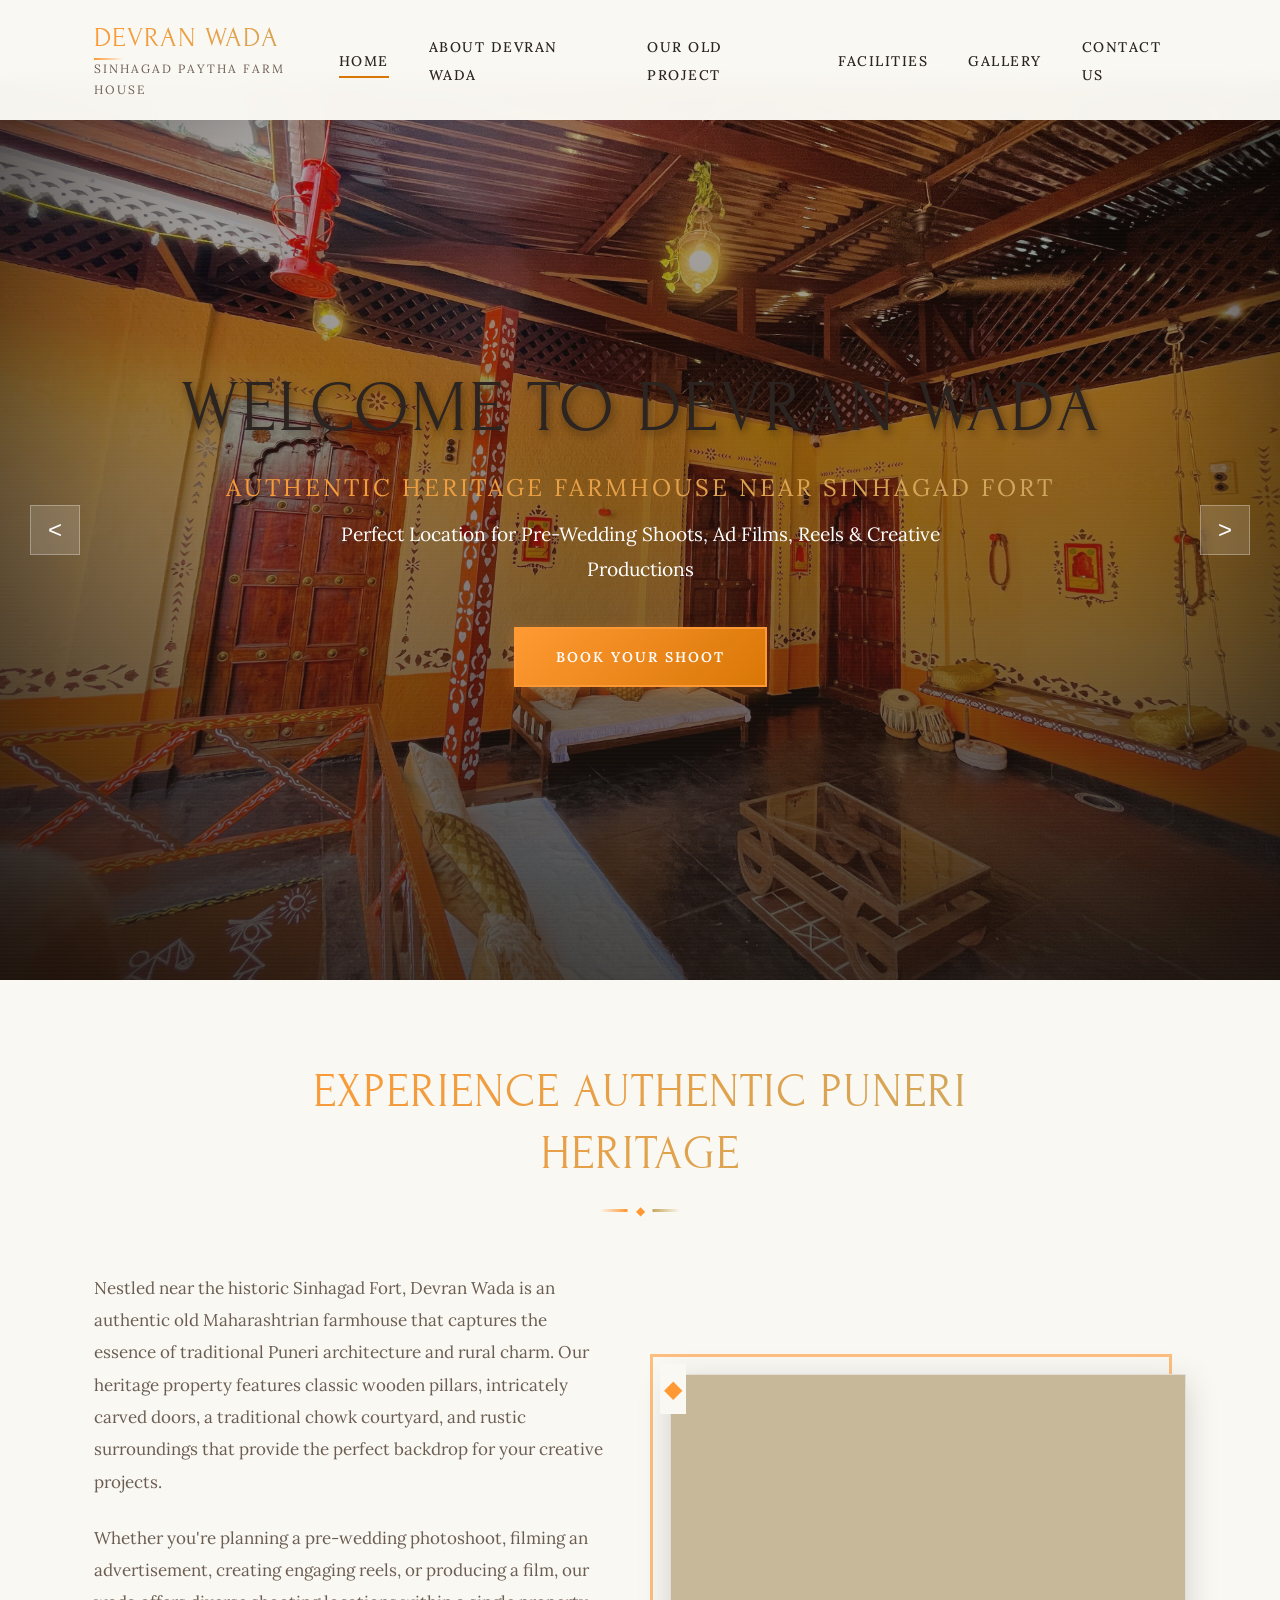
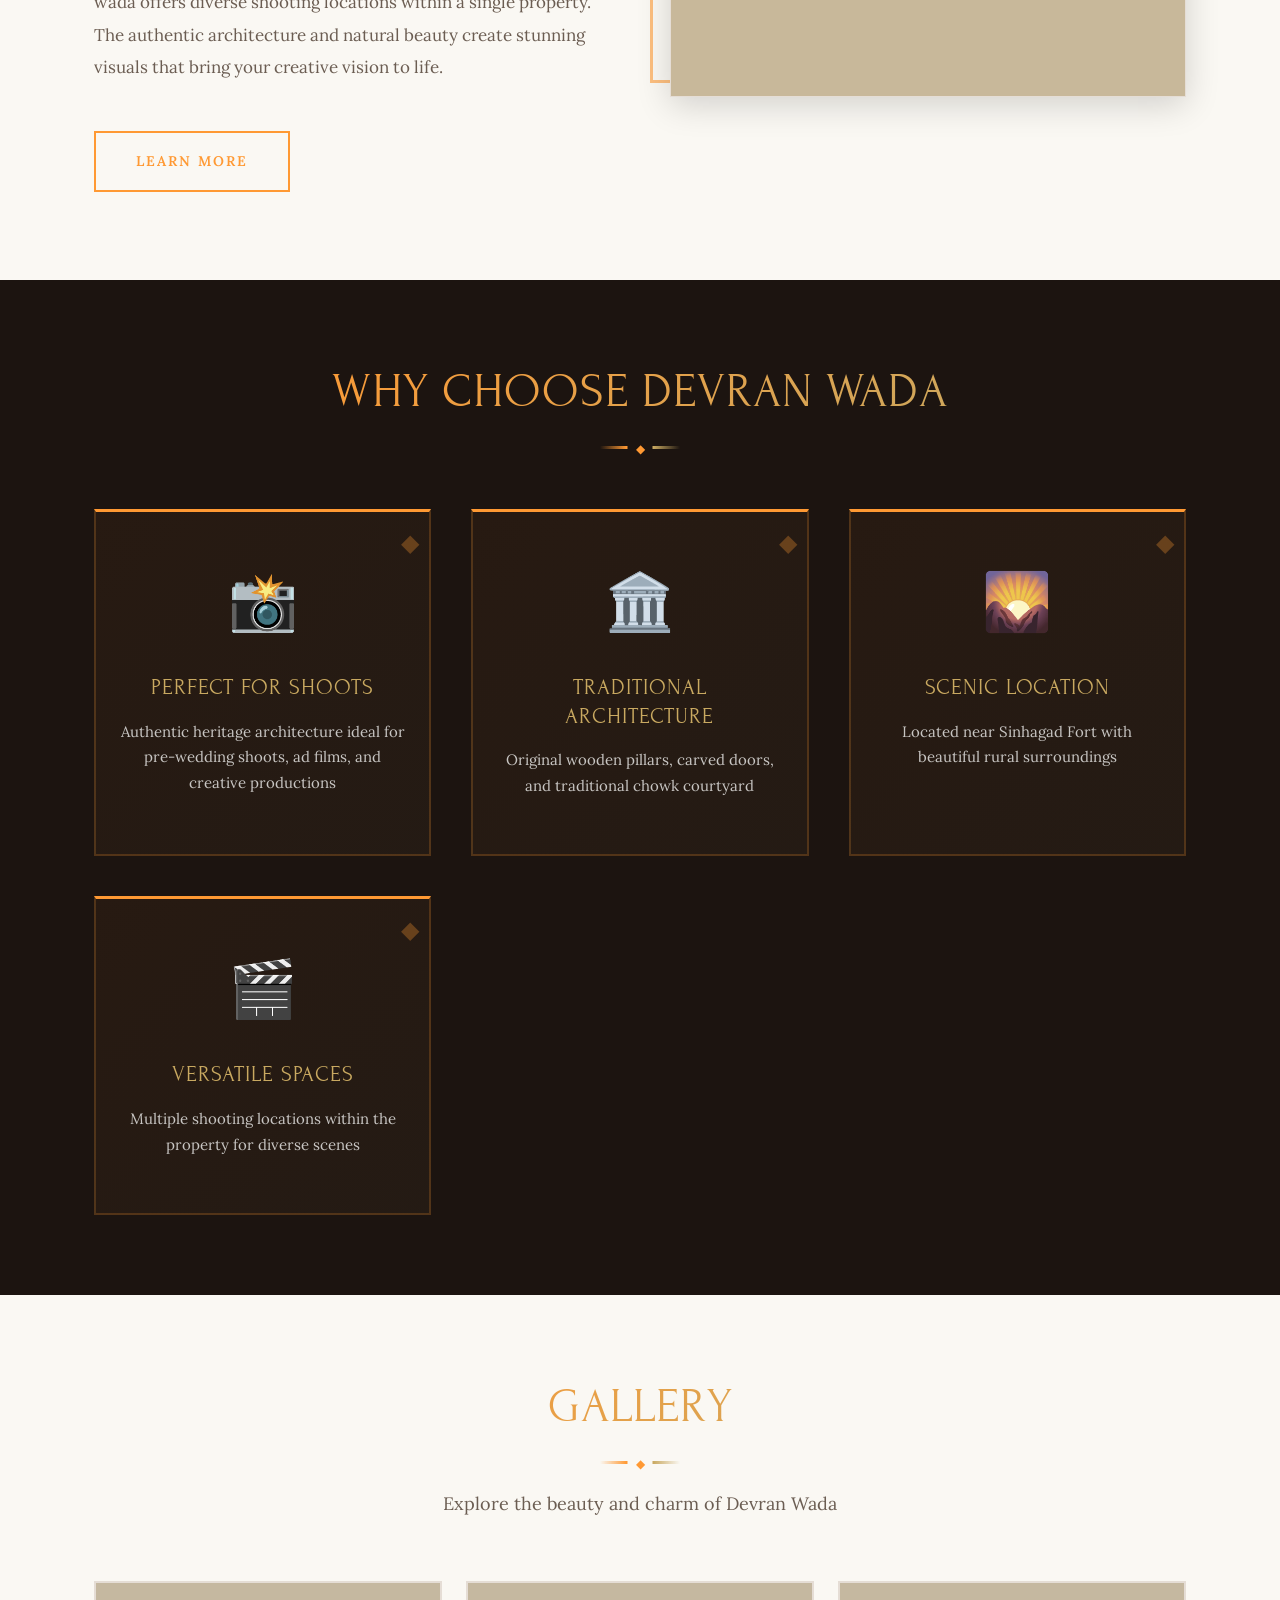
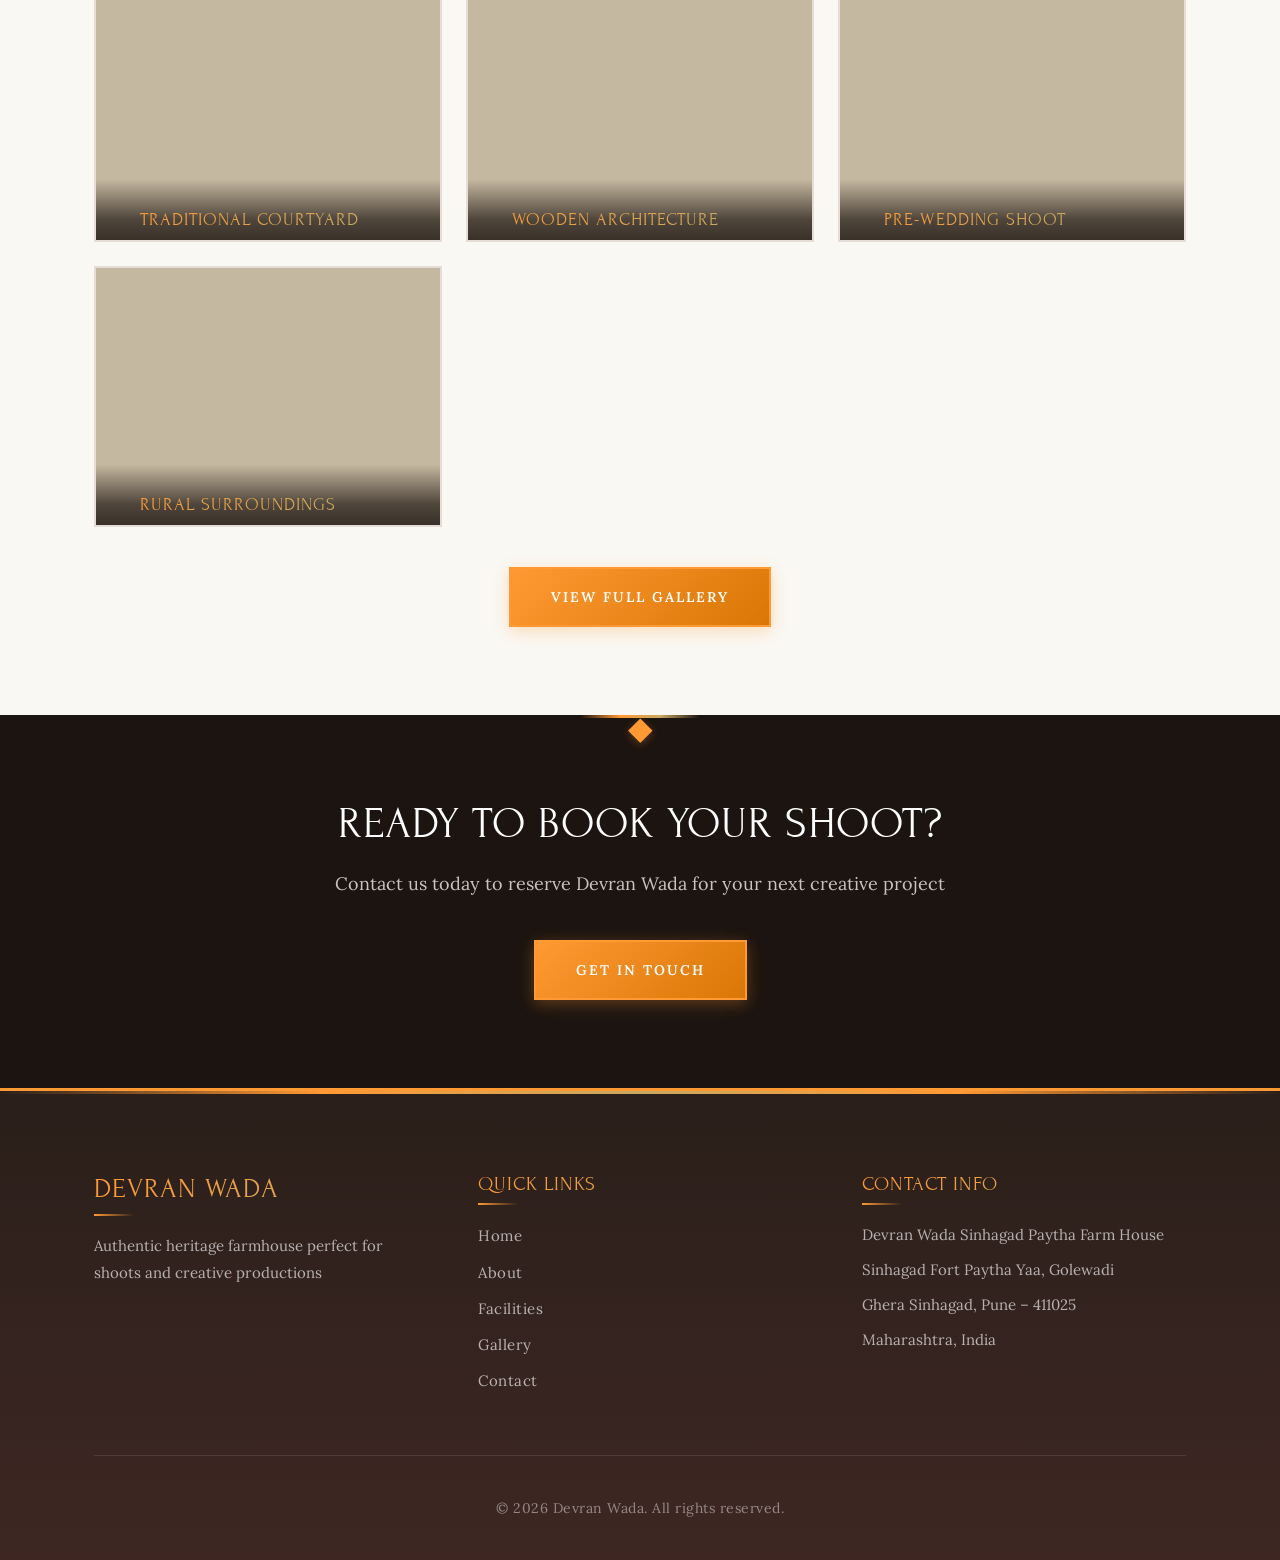
==== commit eaf87160: "a" ====
--- a/index.html
+++ b/index.html
@@ -3,8 +3,8 @@
 <head>
     <meta charset="UTF-8">
     <meta name="viewport" content="width=device-width, initial-scale=1.0">
-    <meta name="description" content="Puneri Wada - Authentic heritage farmhouse near Sinhagad Fort, perfect for pre-wedding shoots, ad films, reels, and creative productions">
-    <title>Puneri Wada – Sinhagad Paytha Farm House | Heritage Shooting Location</title>
+    <meta name="description" content="Devran Wada - Authentic heritage farmhouse near Sinhagad Fort, perfect for pre-wedding shoots, ad films, reels, and creative productions">
+    <title>Devran Wada – Sinhagad Paytha Farm House | Heritage Shooting Location</title>
     <link rel="preconnect" href="https://fonts.googleapis.com">
     <link rel="preconnect" href="https://fonts.gstatic.com" crossorigin>
     <link href="https://fonts.googleapis.com/css2?family=Forum&family=Lora:wght@400;500;600;700&display=swap" rel="stylesheet">
@@ -17,7 +17,7 @@
             <div class="container">
                 <div class="nav-wrapper">
                     <a href="index.html" class="logo">
-                        <h1>Puneri Wada</h1>
+                        <h1>Devran Wada</h1>
                         <span>Sinhagad Paytha Farm House</span>
                     </a>
                     <button class="menu-toggle" id="menuToggle" aria-label="Toggle menu">
@@ -27,7 +27,7 @@
                     </button>
                     <ul class="nav-menu" id="navMenu">
                         <li><a href="index.html" class="active">Home</a></li>
-                        <li><a href="about.html">About Puneri Wada</a></li>
+                        <li><a href="about.html">About Devran Wada</a></li>
                         <li><a href="project.html">Our Old Project</a></li>
                         <li><a href="facilities.html">Facilities</a></li>
                         <li><a href="gallery.html">Gallery</a></li>
@@ -42,7 +42,7 @@
     <section class="hero">
         <div class="hero-slider">
             <div class="hero-slide active">
-                <img src="images/hero-1.jpg" alt="Puneri Wada Heritage Farmhouse">
+                <img src="images/hero-1.jpg" alt="Devran Wada Heritage Farmhouse">
                 <div class="hero-overlay"></div>
             </div>
             <div class="hero-slide">
@@ -56,7 +56,7 @@
         </div>
         <div class="hero-content">
             <div class="container">
-                <h2 class="hero-title">Welcome to Puneri Wada</h2>
+                <h2 class="hero-title">Welcome to Devran Wada</h2>
                 <p class="hero-subtitle">Authentic Heritage Farmhouse Near Sinhagad Fort</p>
                 <p class="hero-description">Perfect Location for Pre-Wedding Shoots, Ad Films, Reels & Creative Productions</p>
                 <a href="contact.html" class="btn btn-primary">Book Your Shoot</a>
@@ -75,12 +75,12 @@
             </div>
             <div class="welcome-content">
                 <div class="welcome-text">
-                    <p>Nestled near the historic Sinhagad Fort, Puneri Wada is an authentic old Maharashtrian farmhouse that captures the essence of traditional Puneri architecture and rural charm. Our heritage property features classic wooden pillars, intricately carved doors, a traditional chowk courtyard, and rustic surroundings that provide the perfect backdrop for your creative projects.</p>
+                    <p>Nestled near the historic Sinhagad Fort, Devran Wada is an authentic old Maharashtrian farmhouse that captures the essence of traditional Puneri architecture and rural charm. Our heritage property features classic wooden pillars, intricately carved doors, a traditional chowk courtyard, and rustic surroundings that provide the perfect backdrop for your creative projects.</p>
                     <p>Whether you're planning a pre-wedding photoshoot, filming an advertisement, creating engaging reels, or producing a film, our wada offers diverse shooting locations within a single property. The authentic architecture and natural beauty create stunning visuals that bring your creative vision to life.</p>
                     <a href="about.html" class="btn btn-secondary">Learn More</a>
                 </div>
                 <div class="welcome-image">
-                    <img src="images/wada-main.jpg" alt="Puneri Wada Main Building">
+                    <img src="images/wada-main.jpg" alt="Devran Wada Main Building">
                 </div>
             </div>
         </div>
@@ -90,7 +90,7 @@
     <section class="features section section-dark">
         <div class="container">
             <div class="section-header">
-                <h2 class="section-title">Why Choose Puneri Wada</h2>
+                <h2 class="section-title">Why Choose Devran Wada</h2>
                 <div class="title-divider"></div>
             </div>
             <div class="features-grid">
@@ -124,7 +124,7 @@
             <div class="section-header">
                 <h2 class="section-title">Gallery</h2>
                 <div class="title-divider"></div>
-                <p class="section-description">Explore the beauty and charm of Puneri Wada</p>
+                <p class="section-description">Explore the beauty and charm of Devran Wada</p>
             </div>
             <div class="gallery-grid">
                 <div class="gallery-item">
@@ -163,7 +163,7 @@
         <div class="container">
             <div class="cta-content">
                 <h2>Ready to Book Your Shoot?</h2>
-                <p>Contact us today to reserve Puneri Wada for your next creative project</p>
+                <p>Contact us today to reserve Devran Wada for your next creative project</p>
                 <a href="contact.html" class="btn btn-primary">Get in Touch</a>
             </div>
         </div>
@@ -174,7 +174,7 @@
         <div class="container">
             <div class="footer-content">
                 <div class="footer-col">
-                    <h3>Puneri Wada</h3>
+                    <h3>Devran Wada</h3>
                     <p>Authentic heritage farmhouse perfect for shoots and creative productions</p>
                 </div>
                 <div class="footer-col">
@@ -189,14 +189,14 @@
                 </div>
                 <div class="footer-col">
                     <h4>Contact Info</h4>
-                    <p>Puneri Wada Sinhagad Paytha Farm House</p>
+                    <p>Devran Wada Sinhagad Paytha Farm House</p>
                     <p>Sinhagad Fort Paytha Yaa, Golewadi</p>
                     <p>Ghera Sinhagad, Pune – 411025</p>
                     <p>Maharashtra, India</p>
                 </div>
             </div>
             <div class="footer-bottom">
-                <p>&copy; 2026 Puneri Wada. All rights reserved.</p>
+                <p>&copy; 2026 Devran Wada. All rights reserved.</p>
             </div>
         </div>
     </footer>
--- a/css/style.css
+++ b/css/style.css
@@ -1,5 +1,5 @@
 /* ===================================
-   Puneri Wada - Main Stylesheet
+   Devran Wada - Main Stylesheet
    Inspired by Heritage Design Aesthetics
    =================================== */
 
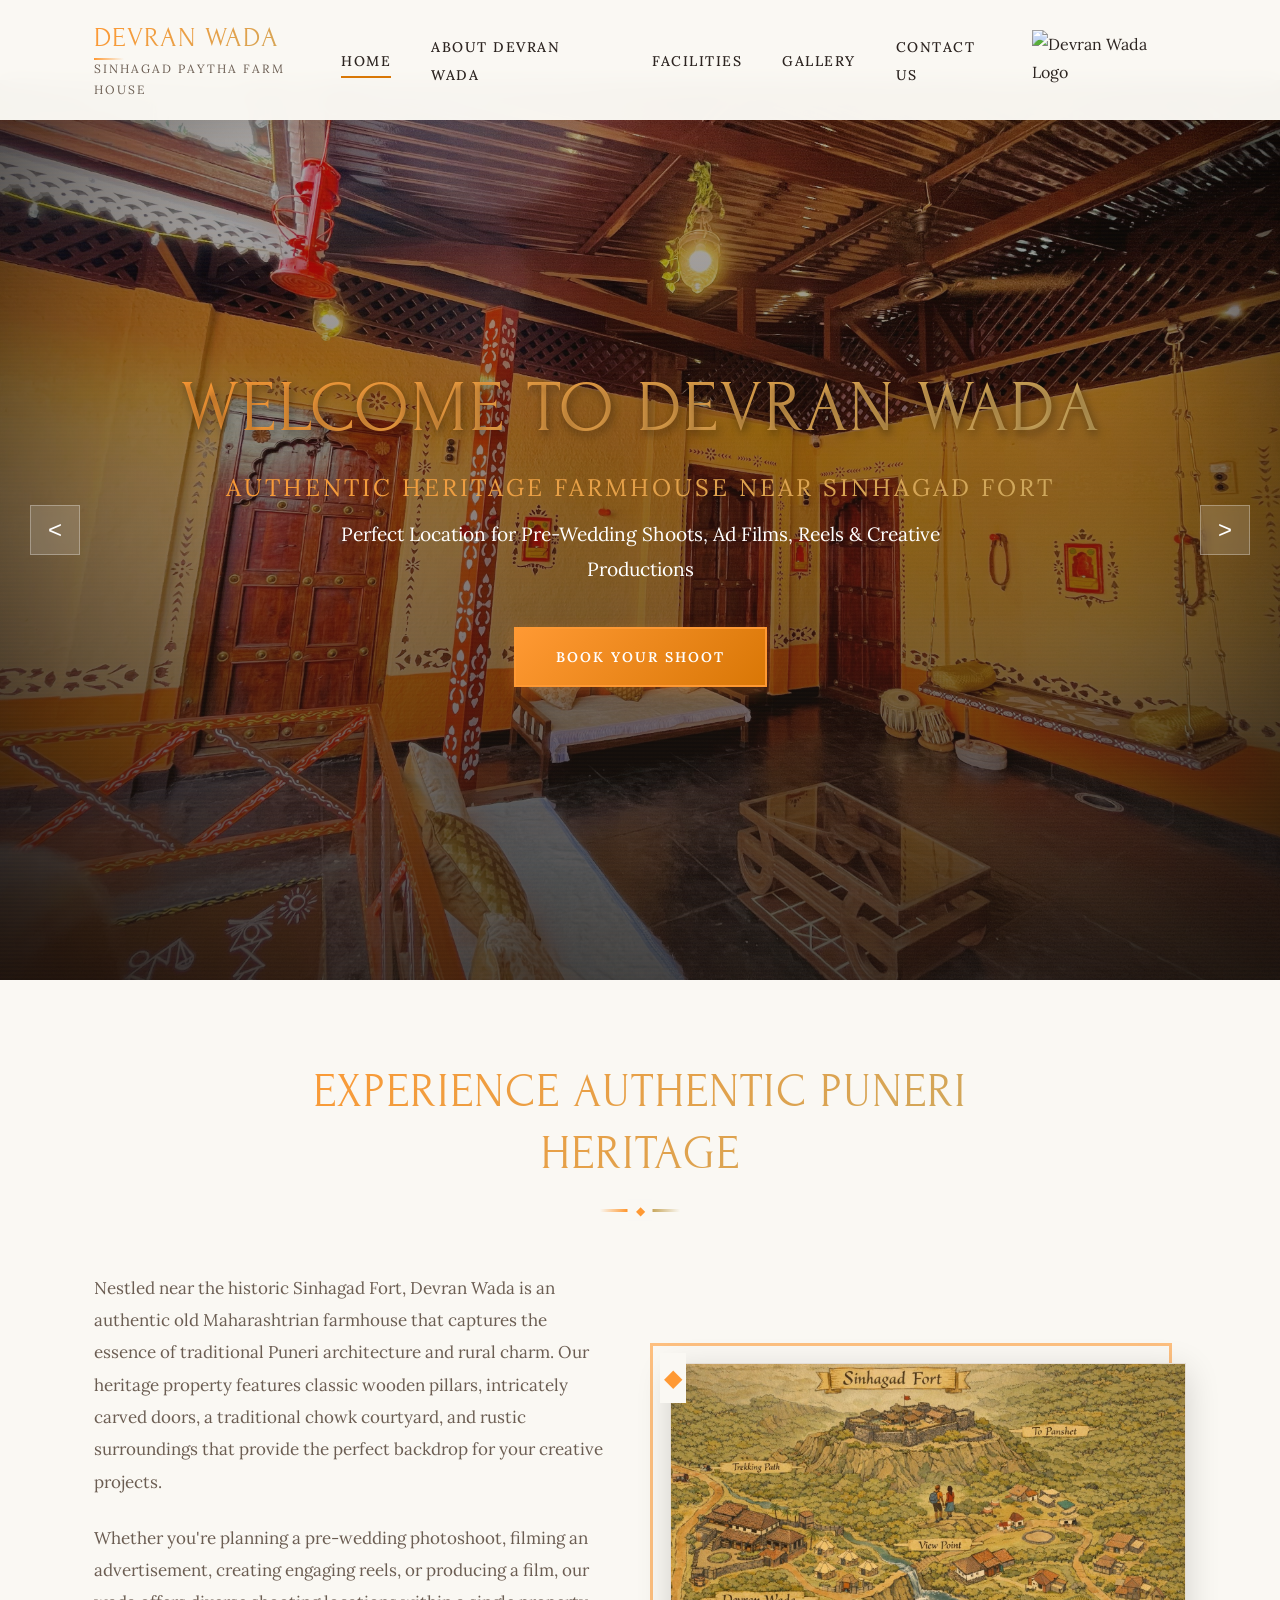
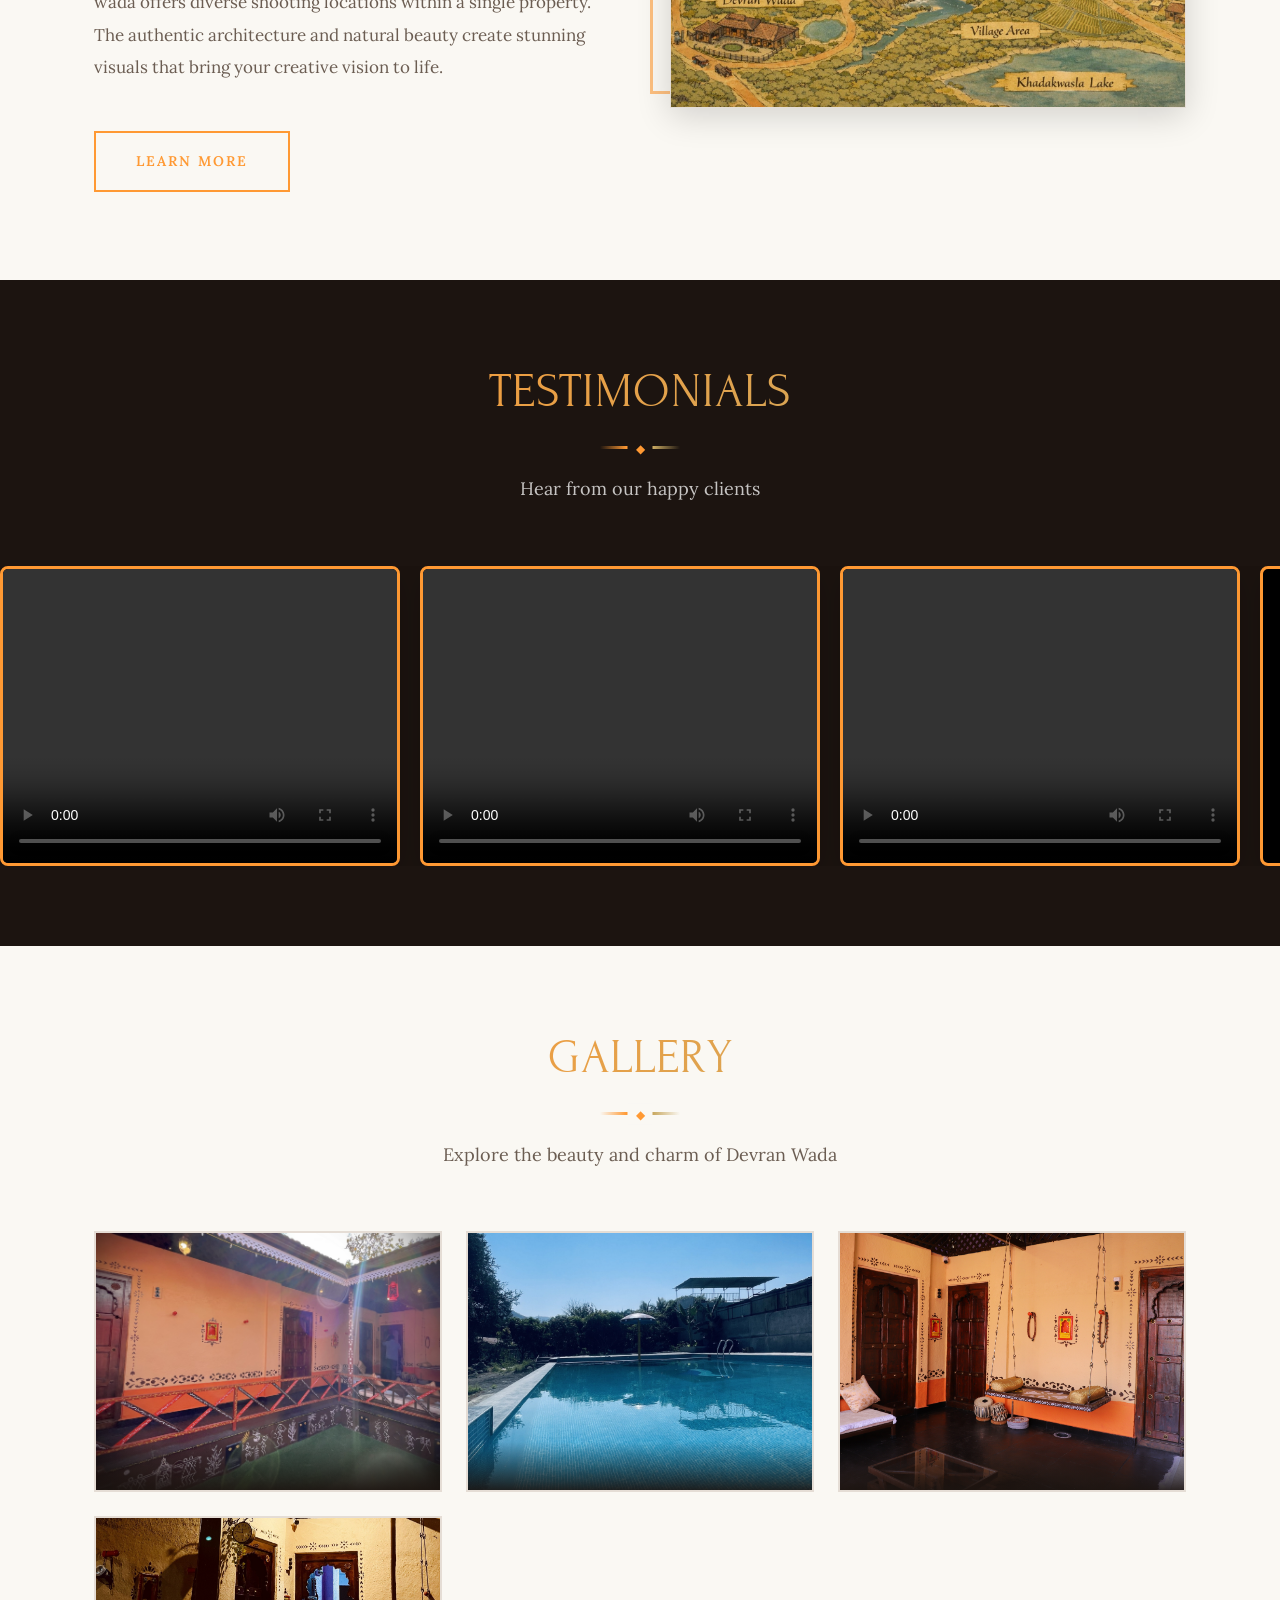
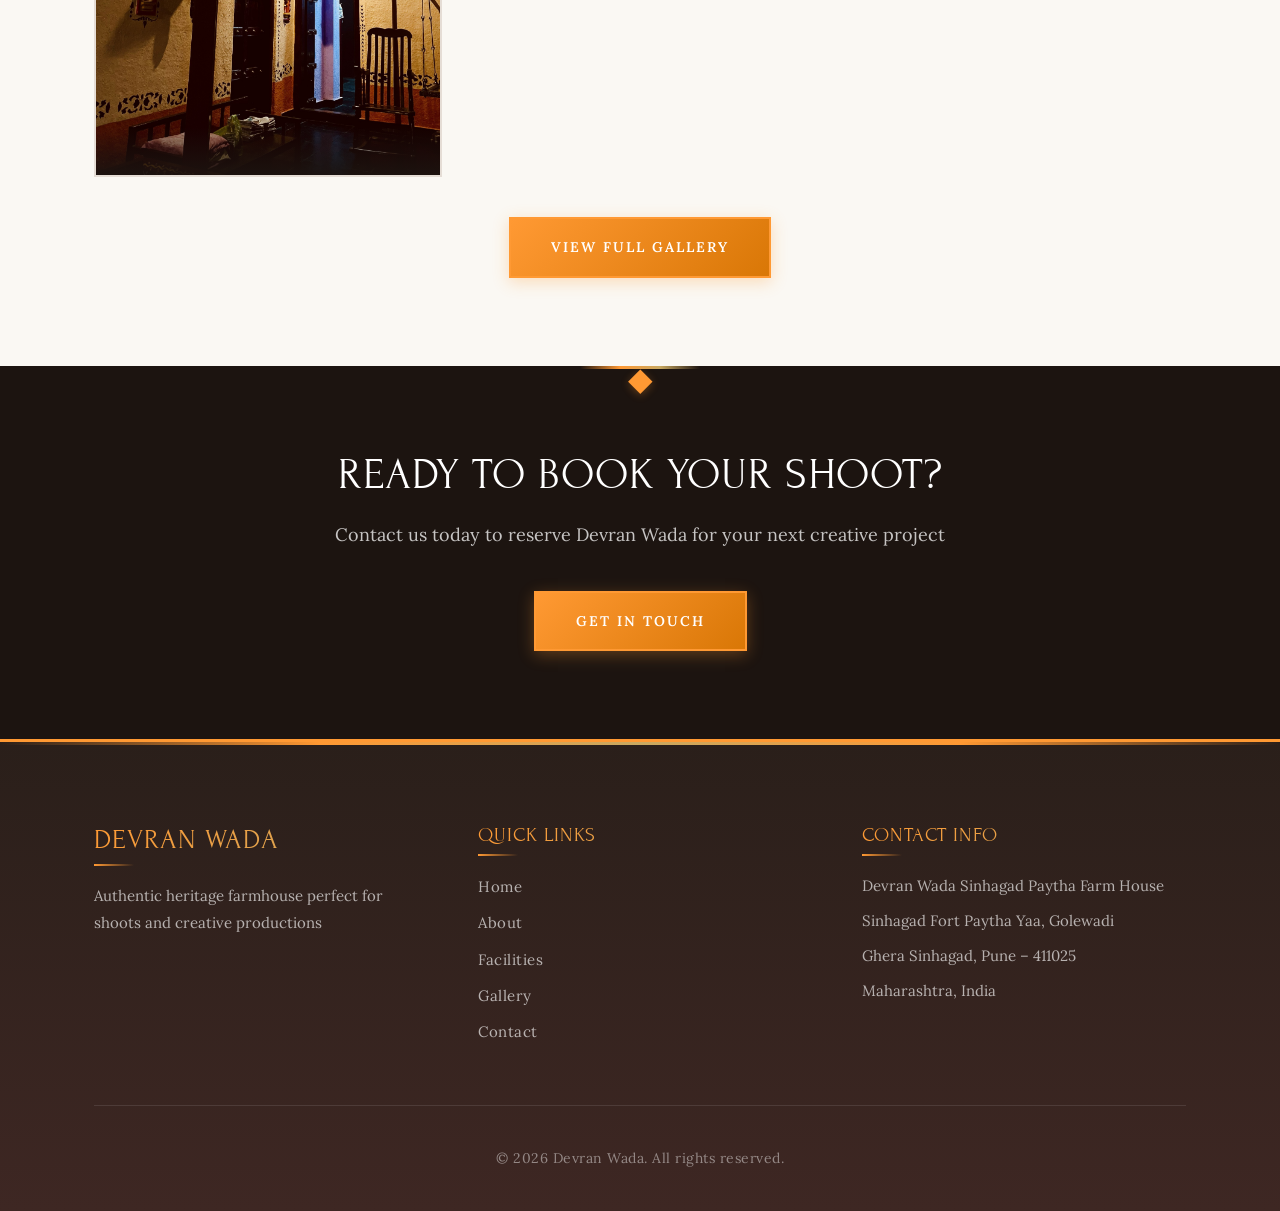
==== commit a80f33fd: "puchkar" ====
--- a/index.html
+++ b/index.html
@@ -28,11 +28,13 @@
                     <ul class="nav-menu" id="navMenu">
                         <li><a href="index.html" class="active">Home</a></li>
                         <li><a href="about.html">About Devran Wada</a></li>
-                        <li><a href="project.html">Our Old Project</a></li>
                         <li><a href="facilities.html">Facilities</a></li>
                         <li><a href="gallery.html">Gallery</a></li>
                         <li><a href="contact.html">Contact Us</a></li>
                     </ul>
+                    <a href="index.html" class="header-logo-img">
+                        <img src="images/logo.png" alt="Devran Wada Logo" loading="lazy">
+                    </a>
                 </div>
             </div>
         </nav>
@@ -51,6 +53,12 @@
             </div>
             <div class="hero-slide">
                 <img src="images/hero-3.jpg" alt="Pre-wedding Shoot Location">
+                <div class="hero-overlay"></div>
+            </div>
+            <div class="hero-slide hero-slide-video">
+                <video autoplay muted loop playsinline>
+                    <source src="videos/gallery-shoot-4.mp4" type="video/mp4">
+                </video>
                 <div class="hero-overlay"></div>
             </div>
         </div>
@@ -80,39 +88,85 @@
                     <a href="about.html" class="btn btn-secondary">Learn More</a>
                 </div>
                 <div class="welcome-image">
-                    <img src="images/wada-main.jpg" alt="Devran Wada Main Building">
-                </div>
-            </div>
-        </div>
-    </section>
-
-    <!-- Features Section -->
-    <section class="features section section-dark">
+                    <img src="images/wada-main.jpg" alt="Devran Wada Main Building" loading="lazy">
+                </div>
+            </div>
+        </div>
+    </section>
+
+    <!-- Testimonials Section -->
+    <section class="testimonials-video section section-dark">
         <div class="container">
             <div class="section-header">
-                <h2 class="section-title">Why Choose Devran Wada</h2>
+                <h2 class="section-title">Testimonials</h2>
                 <div class="title-divider"></div>
-            </div>
-            <div class="features-grid">
-                <div class="feature-card">
-                    <div class="feature-icon">📸</div>
-                    <h3>Perfect for Shoots</h3>
-                    <p>Authentic heritage architecture ideal for pre-wedding shoots, ad films, and creative productions</p>
-                </div>
-                <div class="feature-card">
-                    <div class="feature-icon">🏛️</div>
-                    <h3>Traditional Architecture</h3>
-                    <p>Original wooden pillars, carved doors, and traditional chowk courtyard</p>
-                </div>
-                <div class="feature-card">
-                    <div class="feature-icon">🌄</div>
-                    <h3>Scenic Location</h3>
-                    <p>Located near Sinhagad Fort with beautiful rural surroundings</p>
-                </div>
-                <div class="feature-card">
-                    <div class="feature-icon">🎬</div>
-                    <h3>Versatile Spaces</h3>
-                    <p>Multiple shooting locations within the property for diverse scenes</p>
+                <p class="section-description">Hear from our happy clients</p>
+            </div>
+        </div>
+        
+        <!-- Auto-scrolling video carousel -->
+        <div class="video-carousel">
+            <div class="video-track">
+                <div class="video-item">
+                    <video controls preload="metadata" loading="lazy">
+                        <source src="videos/testimonial-1.mp4" type="video/mp4">
+                        Your browser does not support the video tag.
+                    </video>
+                </div>
+                <div class="video-item">
+                    <video controls preload="metadata" loading="lazy">
+                        <source src="videos/testimonial-2.mp4" type="video/mp4">
+                        Your browser does not support the video tag.
+                    </video>
+                </div>
+                <div class="video-item">
+                    <video controls preload="metadata" loading="lazy">
+                        <source src="videos/testimonial-3.mp4" type="video/mp4">
+                        Your browser does not support the video tag.
+                    </video>
+                </div>
+                <div class="video-item video-item-rotate">
+                    <video preload="metadata" loop muted playsinline class="tap-to-play" loading="lazy">
+                        <source src="videos/testimonial-4.mp4" type="video/mp4">
+                        Your browser does not support the video tag.
+                    </video>
+                </div>
+                <div class="video-item">
+                    <video controls preload="metadata" loading="lazy">
+                        <source src="videos/testimonial-5.mp4" type="video/mp4">
+                        Your browser does not support the video tag.
+                    </video>
+                </div>
+                <!-- Duplicate for seamless loop -->
+                <div class="video-item">
+                    <video controls preload="metadata" loading="lazy">
+                        <source src="videos/testimonial-1.mp4" type="video/mp4">
+                        Your browser does not support the video tag.
+                    </video>
+                </div>
+                <div class="video-item">
+                    <video controls preload="metadata" loading="lazy">
+                        <source src="videos/testimonial-2.mp4" type="video/mp4">
+                        Your browser does not support the video tag.
+                    </video>
+                </div>
+                <div class="video-item">
+                    <video controls preload="metadata" loading="lazy">
+                        <source src="videos/testimonial-3.mp4" type="video/mp4">
+                        Your browser does not support the video tag.
+                    </video>
+                </div>
+                <div class="video-item video-item-rotate">
+                    <video preload="metadata" loop muted playsinline class="tap-to-play" loading="lazy">
+                        <source src="videos/testimonial-4.mp4" type="video/mp4">
+                        Your browser does not support the video tag.
+                    </video>
+                </div>
+                <div class="video-item">
+                    <video controls preload="metadata" loading="lazy">
+                        <source src="videos/testimonial-5.mp4" type="video/mp4">
+                        Your browser does not support the video tag.
+                    </video>
                 </div>
             </div>
         </div>
@@ -128,27 +182,27 @@
             </div>
             <div class="gallery-grid">
                 <div class="gallery-item">
-                    <img src="images/gallery-1.jpg" alt="Traditional Courtyard">
-                    <div class="gallery-overlay">
-                        <span>Traditional Courtyard</span>
-                    </div>
-                </div>
-                <div class="gallery-item">
-                    <img src="images/gallery-2.jpg" alt="Wooden Architecture">
-                    <div class="gallery-overlay">
-                        <span>Wooden Architecture</span>
-                    </div>
-                </div>
-                <div class="gallery-item">
-                    <img src="images/gallery-3.jpg" alt="Pre-Wedding Shoot">
-                    <div class="gallery-overlay">
-                        <span>Pre-Wedding Shoot</span>
-                    </div>
-                </div>
-                <div class="gallery-item">
-                    <img src="images/gallery-4.jpg" alt="Rural Surroundings">
-                    <div class="gallery-overlay">
-                        <span>Rural Surroundings</span>
+                    <img src="images/gallery-1.jpg" alt="Traditional Courtyard" loading="lazy">
+                    <div class="gallery-overlay">
+                      
+                    </div>
+                </div>
+                <div class="gallery-item">
+                    <img src="images/gallery-2.jpg" alt="Wooden Architecture" loading="lazy">
+                    <div class="gallery-overlay">
+                        
+                    </div>
+                </div>
+                <div class="gallery-item">
+                    <img src="images/gallery-3.jpg" alt="Pre-Wedding Shoot" loading="lazy">
+                    <div class="gallery-overlay">
+                        
+                    </div>
+                </div>
+                <div class="gallery-item">
+                    <img src="images/gallery-4.jpg" alt="Rural Surroundings" loading="lazy">
+                    <div class="gallery-overlay">
+                       
                     </div>
                 </div>
             </div>
@@ -204,3 +258,5 @@
     <script src="js/script.js"></script>
 </body>
 </html>
+
+
--- a/css/style.css
+++ b/css/style.css
@@ -405,6 +405,28 @@
     transform: rotate(-45deg) translate(7px, -7px);
 }
 
+/* Header Logo Image */
+.header-logo-img {
+    display: flex;
+    align-items: center;
+    margin-left: 30px;
+    transition: var(--transition);
+}
+
+.header-logo-img img {
+    height: 60px;
+    width: auto;
+    transition: var(--transition);
+}
+
+.header.scrolled .header-logo-img img {
+    height: 50px;
+}
+
+.header-logo-img:hover {
+    opacity: 0.8;
+}
+
 
 /* Hero Section */
 .hero {
@@ -436,6 +458,13 @@
 }
 
 .hero-slide img {
+    width: 100%;
+    height: 100%;
+    object-fit: cover;
+    object-position: center;
+}
+
+.hero-slide video {
     width: 100%;
     height: 100%;
     object-fit: cover;
@@ -493,6 +522,10 @@
     text-transform: uppercase;
     font-weight: 400;
     line-height: 1.2;
+    background: linear-gradient(135deg, var(--saffron) 0%, var(--maratha-gold) 100%);
+    -webkit-background-clip: text;
+    -webkit-text-fill-color: transparent;
+    background-clip: text;
 }
 
 .hero-subtitle {
@@ -775,16 +808,15 @@
 }
 
 
-/* Gallery Preview & Main */
-.gallery-grid,
-.gallery-masonry {
+/* Gallery Preview (index page) */
+.gallery-grid {
     display: grid;
     grid-template-columns: repeat(auto-fit, minmax(300px, 1fr));
     gap: var(--spacing-md);
     margin-bottom: var(--spacing-lg);
 }
 
-.gallery-item {
+.gallery-grid .gallery-item {
     position: relative;
     overflow: hidden;
     cursor: pointer;
@@ -793,77 +825,112 @@
     transition: var(--transition);
 }
 
-.gallery-item::before {
-    content: '';
-    position: absolute;
-    top: 0;
-    left: 0;
-    right: 0;
-    bottom: 0;
-    border: 3px solid var(--saffron);
-    opacity: 0;
-    transform: scale(0.95);
-    transition: var(--transition);
-    z-index: 2;
-    pointer-events: none;
-}
-
-.gallery-item:hover::before {
-    opacity: 1;
-    transform: scale(1);
-}
-
-.gallery-item:hover {
-    border-color: var(--saffron);
-    box-shadow: var(--shadow-saffron);
-}
-
-.gallery-item img {
+.gallery-grid .gallery-item img {
     width: 100%;
     height: 100%;
     object-fit: cover;
     transition: transform 0.6s cubic-bezier(0.4, 0, 0.2, 1);
-    filter: grayscale(0.2);
-}
-
-.gallery-item:hover img {
+}
+
+.gallery-grid .gallery-item:hover img {
     transform: scale(1.08);
-    filter: grayscale(0);
-}
-
-.gallery-overlay {
+}
+
+.gallery-grid .gallery-overlay {
     position: absolute;
     bottom: 0;
     left: 0;
     width: 100%;
     padding: var(--spacing-md);
-    background: linear-gradient(to top, 
-        rgba(28, 20, 16, 0.95) 0%, 
-        rgba(28, 20, 16, 0.7) 50%,
-        transparent 100%);
+    background: linear-gradient(to top, rgba(28,20,16,0.9) 0%, transparent 100%);
     color: var(--text-light);
-    transform: translateY(calc(100% - 60px));
-    transition: var(--transition);
-}
-
-.gallery-item:hover .gallery-overlay {
-    transform: translateY(0);
-}
-
-.gallery-overlay span {
-    font-size: 1.125rem;
-    font-weight: 500;
+}
+
+.gallery-grid .gallery-overlay span {
+    font-size: 1rem;
+    font-family: var(--font-primary);
     letter-spacing: 1px;
-    background: linear-gradient(135deg, var(--saffron) 0%, var(--maratha-gold) 100%);
-    -webkit-background-clip: text;
-    -webkit-text-fill-color: transparent;
-    background-clip: text;
-    text-transform: uppercase;
-    font-family: var(--font-primary);
-    position: relative;
-    padding-left: 20px;
-}
-
+    text-transform: uppercase;
+    color: var(--saffron);
+}
+
+/* ── Mosaic Gallery (gallery page) ── */
+.gallery-main {
+    padding: 60px 0 0 0;
+}
+
+.mosaic-grid {
+    display: flex;
+    flex-direction: column;
+    gap: 4px;
+}
+
+.mosaic-row {
+    display: flex;
+    gap: 4px;
+    height: 340px;
+}
+
+.mosaic-item {
+    flex: 1;
+    overflow: hidden;
+    cursor: pointer;
+    position: relative;
+}
+
+.mosaic-item.mosaic-large {
+    flex: 2;
+}
+
+.mosaic-stack {
+    flex: 1;
+    display: flex;
+    flex-direction: column;
+    gap: 4px;
+}
+
+.mosaic-stack .mosaic-item {
+    flex: 1;
+}
+
+.mosaic-item img {
+    width: 100%;
+    height: 100%;
+    object-fit: cover;
+    display: block;
+    transition: transform 0.5s ease;
+}
+
+.mosaic-item video {
+    width: 100%;
+    height: 100%;
+    object-fit: cover;
+    display: block;
+}
+
+.mosaic-item:hover img {
+    transform: scale(1.05);
+}
+
+@media (max-width: 768px) {
+    .mosaic-row {
+        flex-direction: column;
+        height: auto;
+    }
+    .mosaic-item,
+    .mosaic-item.mosaic-large {
+        height: 220px;
+        flex: none;
+    }
+    .mosaic-stack {
+        flex-direction: column;
+    }
+    .mosaic-stack .mosaic-item {
+        height: 220px;
+    }
+}
+
+/* legacy — keep for any leftover references */
 .gallery-overlay span::before {
     content: '◆';
     position: absolute;
@@ -1221,6 +1288,80 @@
     letter-spacing: 1px;
     text-transform: uppercase;
     font-size: 0.875rem;
+}
+
+/* Video Testimonials Carousel */
+.testimonials-video {
+    padding-bottom: var(--spacing-xxl);
+    overflow: hidden;
+}
+
+.video-carousel {
+    width: 100%;
+    overflow: hidden;
+    position: relative;
+    margin-top: var(--spacing-xl);
+}
+
+.video-track {
+    display: flex;
+    gap: 20px;
+    animation: scroll-left 40s linear infinite;
+    width: fit-content;
+}
+
+.video-track:hover {
+    animation-play-state: paused;
+}
+
+@keyframes scroll-left {
+    0% {
+        transform: translateX(0);
+    }
+    100% {
+        transform: translateX(-50%);
+    }
+}
+
+.video-item {
+    flex-shrink: 0;
+    width: 400px;
+    height: 300px;
+    border: 3px solid var(--saffron);
+    border-radius: 8px;
+    overflow: hidden;
+    box-shadow: var(--shadow-lg);
+    transition: var(--transition);
+    background-color: #000;
+}
+
+.video-item:hover {
+    transform: scale(1.05);
+    box-shadow: var(--shadow-saffron);
+    border-color: var(--maratha-gold);
+}
+
+.video-item video {
+    width: 100%;
+    height: 100%;
+    object-fit: contain;
+    display: block;
+}
+
+.video-item-rotate video {
+    transform: rotate(90deg) scale(1.33);
+    transform-origin: center center;
+}
+
+@media (max-width: 768px) {
+    .video-item {
+        width: 300px;
+        height: 225px;
+    }
+    
+    .video-track {
+        animation-duration: 30s;
+    }
 }
 
 /* Facilities Section */
@@ -1806,6 +1947,19 @@
         padding: var(--spacing-sm) 0;
     }
     
+    .header-logo-img {
+        margin-left: auto;
+        margin-right: 20px;
+    }
+    
+    .header-logo-img img {
+        height: 45px;
+    }
+    
+    .header.scrolled .header-logo-img img {
+        height: 40px;
+    }
+    
     .menu-toggle {
         display: flex;
     }
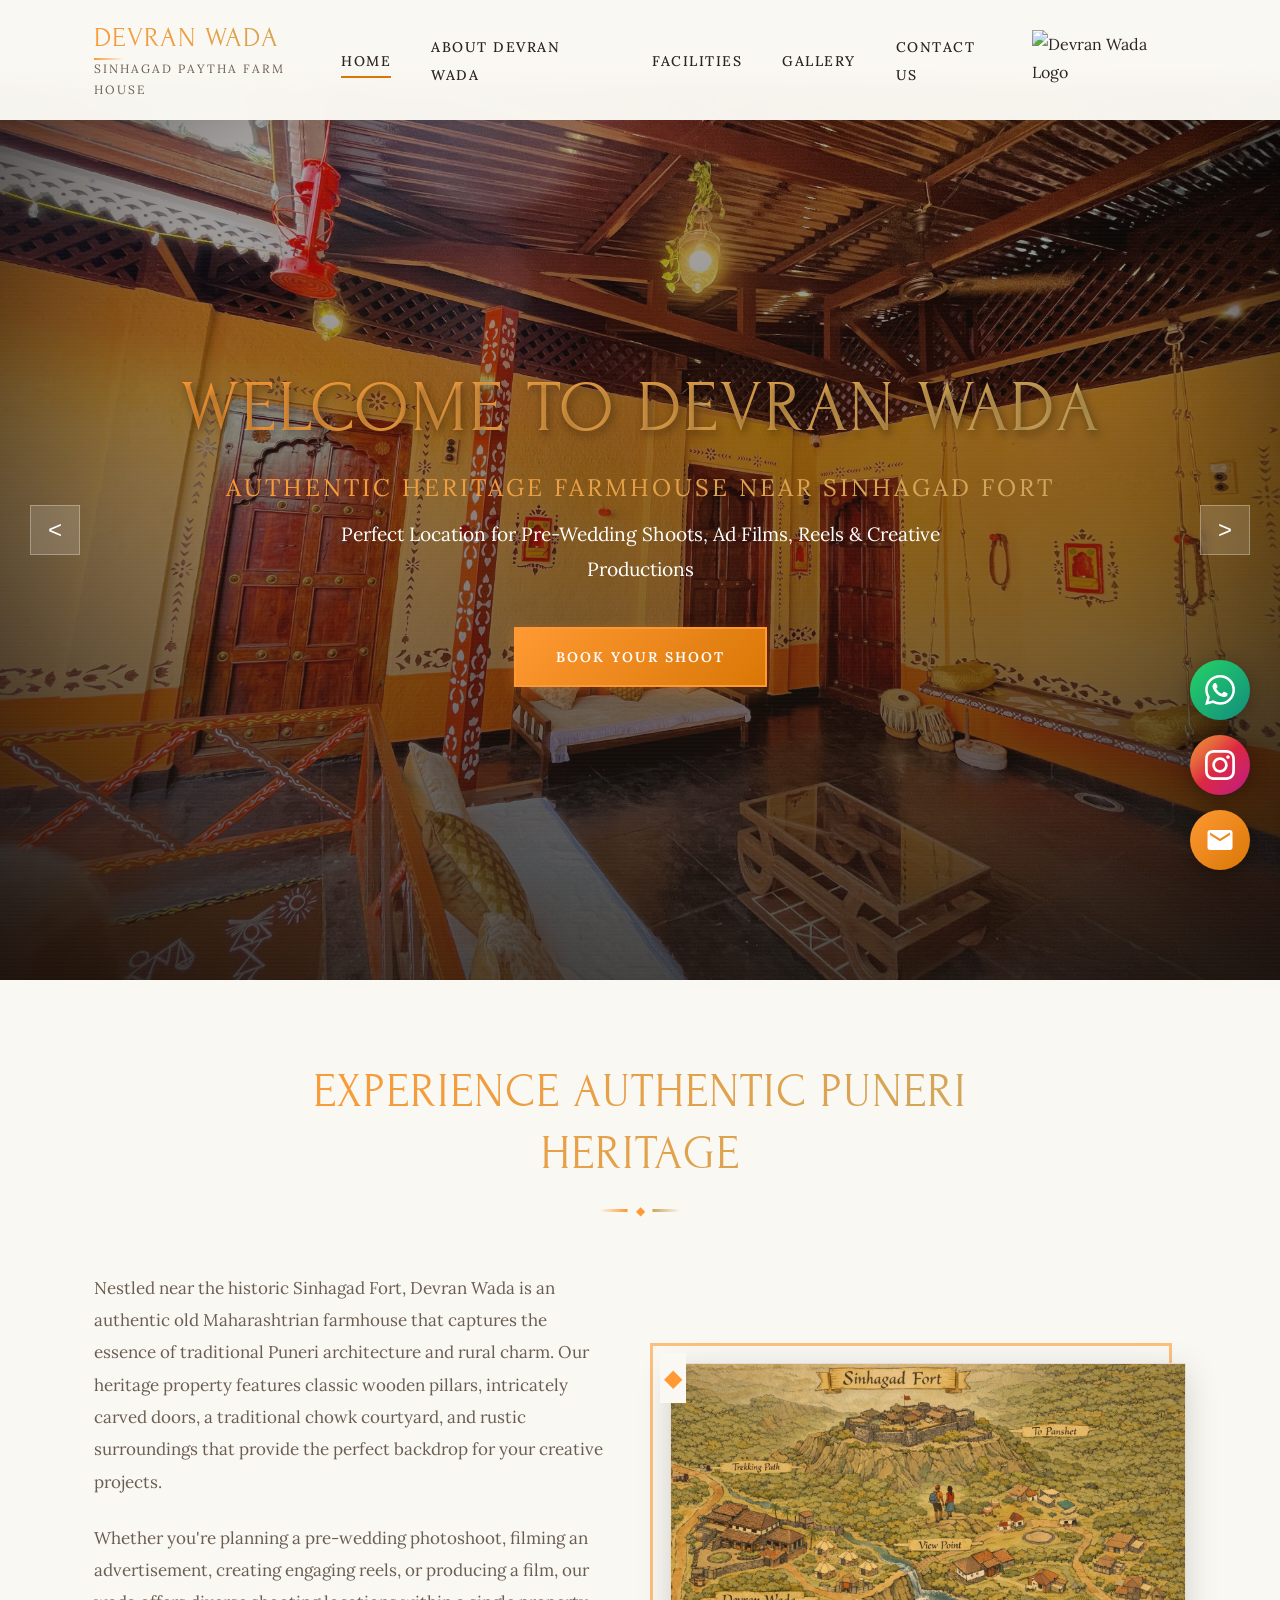
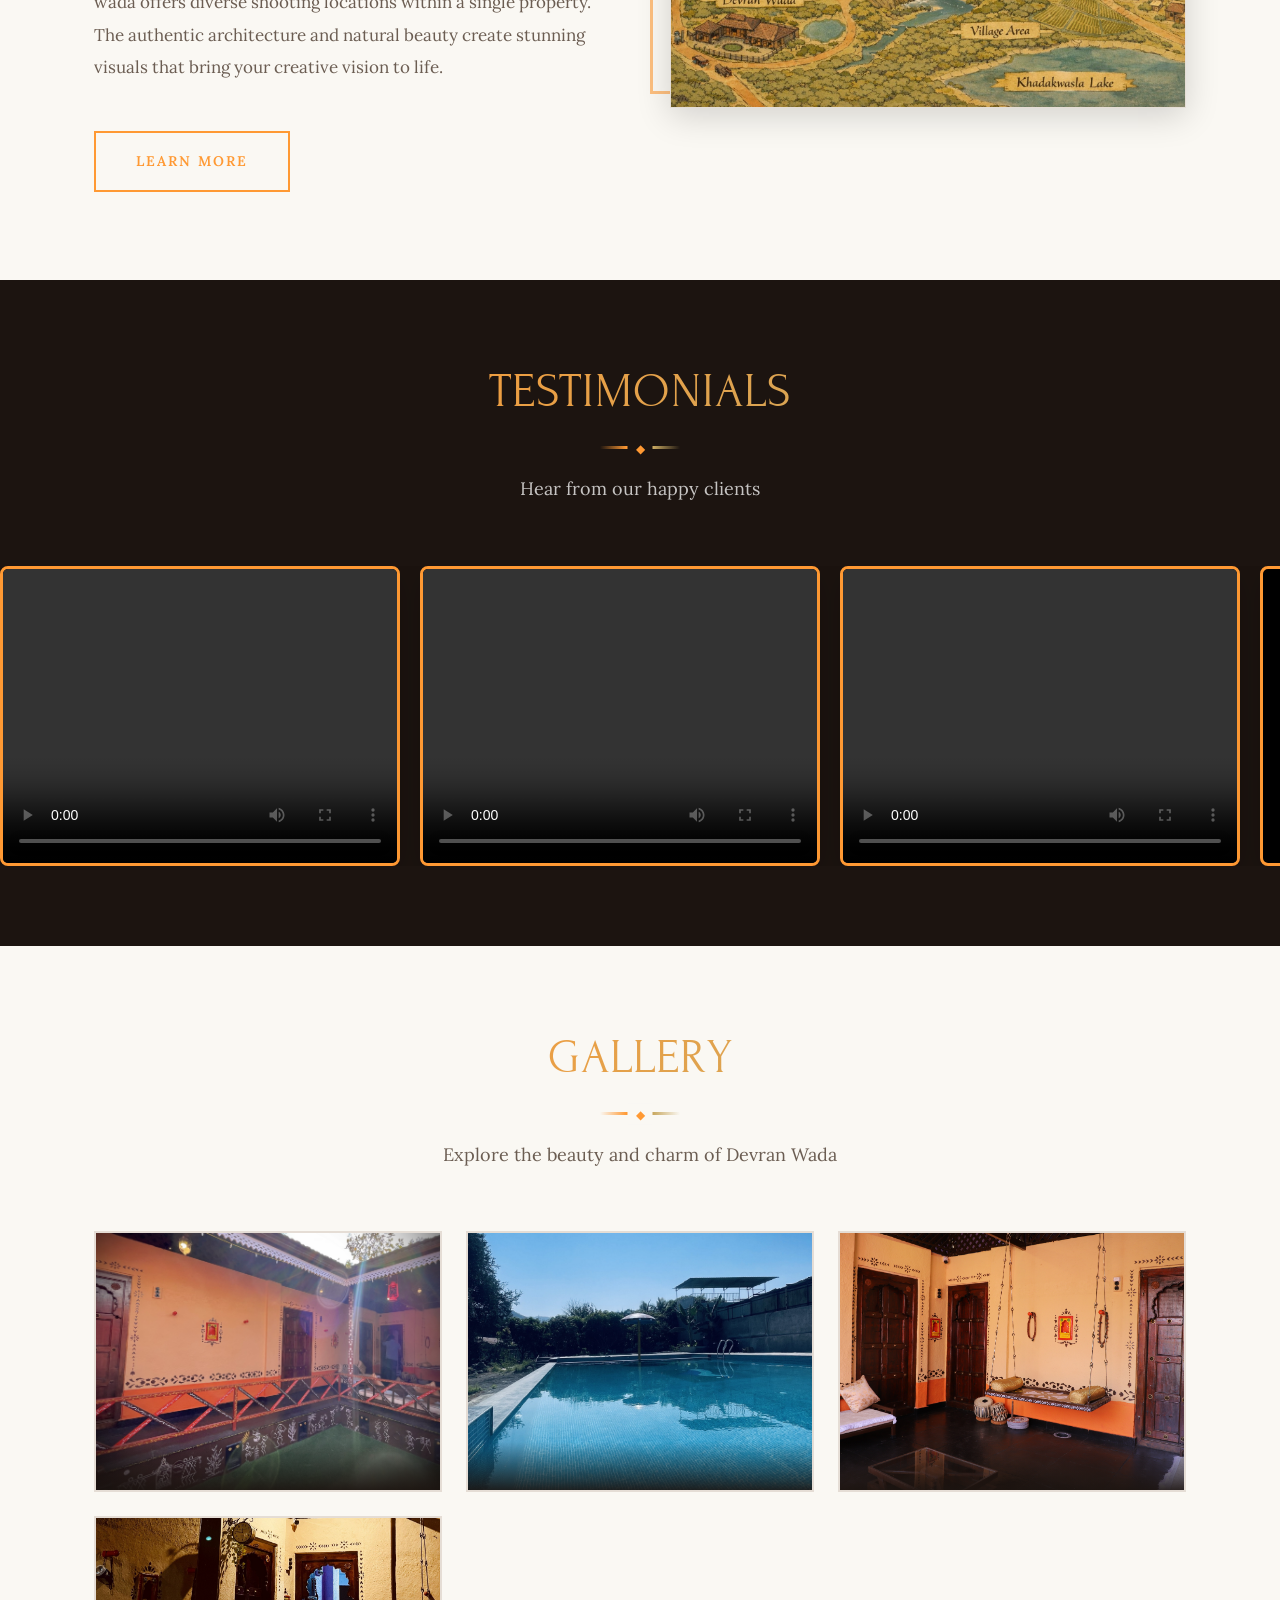
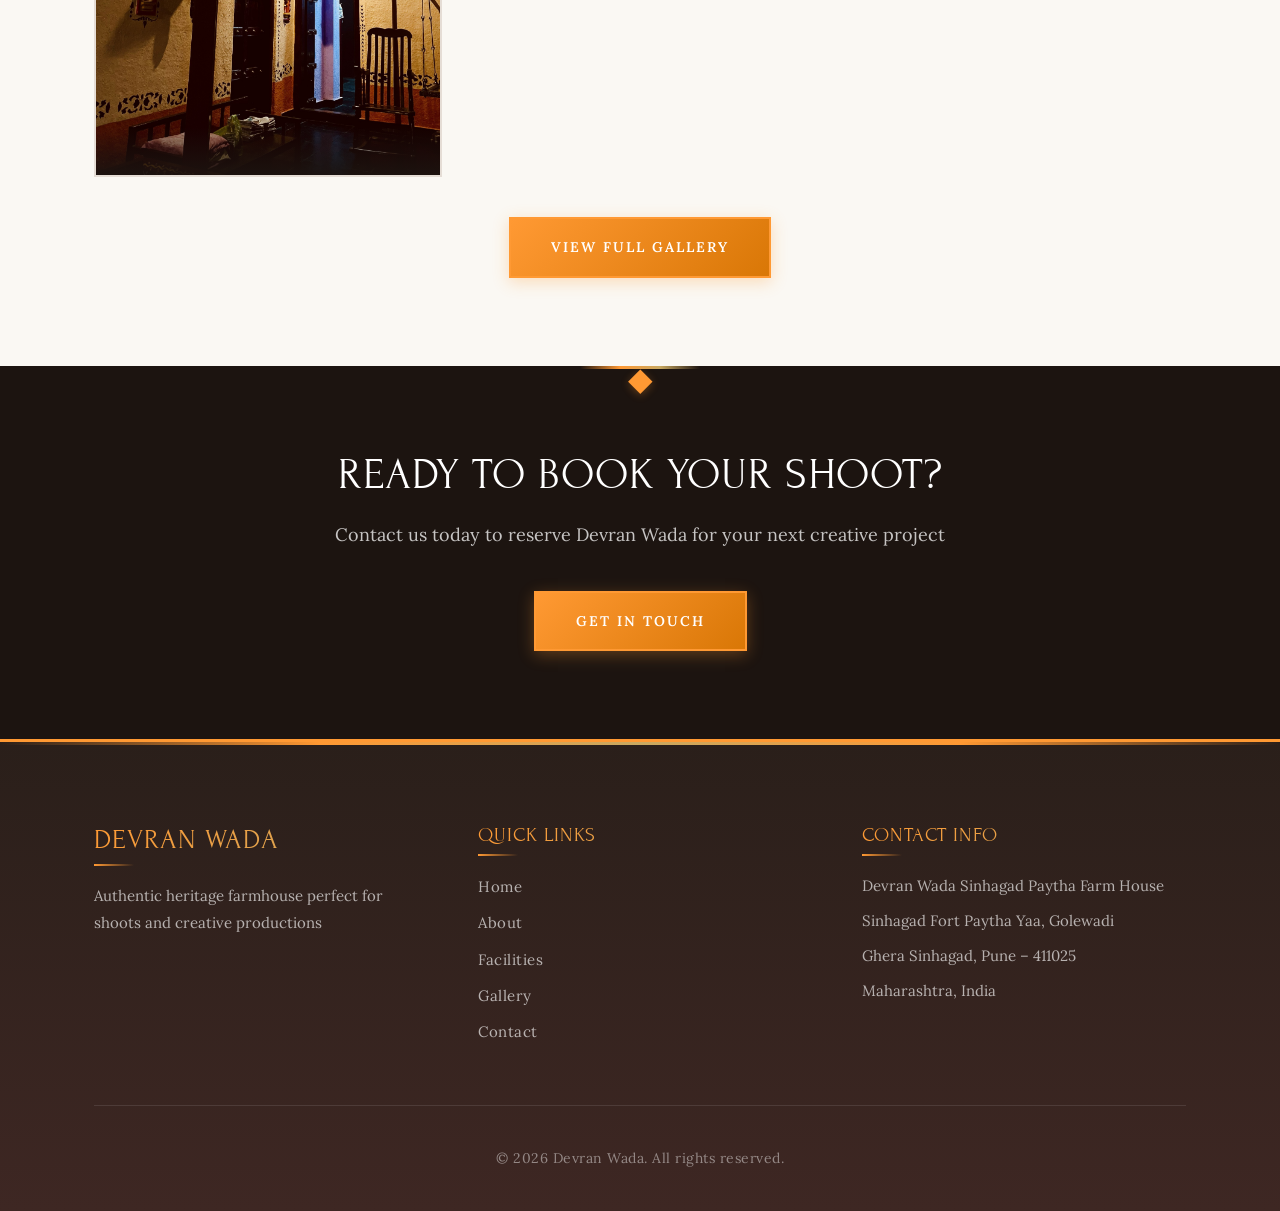
==== commit f45f9641: "commit" ====
--- a/index.html
+++ b/index.html
@@ -9,6 +9,15 @@
     <link rel="preconnect" href="https://fonts.gstatic.com" crossorigin>
     <link href="https://fonts.googleapis.com/css2?family=Forum&family=Lora:wght@400;500;600;700&display=swap" rel="stylesheet">
     <link rel="stylesheet" href="css/style.css">
+    
+    <!-- Microsoft Clarity -->
+    <script type="text/javascript">
+        (function(c,l,a,r,i,t,y){
+            c[a]=c[a]||function(){(c[a].q=c[a].q||[]).push(arguments)};
+            t=l.createElement(r);t.async=1;t.src="https://www.clarity.ms/tag/"+i;
+            y=l.getElementsByTagName(r)[0];y.parentNode.insertBefore(t,y);
+        })(window, document, "clarity", "script", "YOUR_CLARITY_PROJECT_ID");
+    </script>
 </head>
 <body>
     <!-- Header -->
@@ -255,8 +264,31 @@
         </div>
     </footer>
 
+        <!-- Floating Contact Buttons -->
+    <div class="floating-contact-buttons">
+        <a href="https://wa.me/918087852066" target="_blank" class="floating-btn whatsapp-btn" aria-label="Contact via WhatsApp">
+            <svg xmlns="http://www.w3.org/2000/svg" viewBox="0 0 24 24" fill="currentColor">
+                <path d="M17.472 14.382c-.297-.149-1.758-.867-2.03-.967-.273-.099-.471-.148-.67.15-.197.297-.767.966-.94 1.164-.173.199-.347.223-.644.075-.297-.15-1.255-.463-2.39-1.475-.883-.788-1.48-1.761-1.653-2.059-.173-.297-.018-.458.13-.606.134-.133.298-.347.446-.52.149-.174.198-.298.298-.497.099-.198.05-.371-.025-.52-.075-.149-.669-1.612-.916-2.207-.242-.579-.487-.5-.669-.51-.173-.008-.371-.01-.57-.01-.198 0-.52.074-.792.372-.272.297-1.04 1.016-1.04 2.479 0 1.462 1.065 2.875 1.213 3.074.149.198 2.096 3.2 5.077 4.487.709.306 1.262.489 1.694.625.712.227 1.36.195 1.871.118.571-.085 1.758-.719 2.006-1.413.248-.694.248-1.289.173-1.413-.074-.124-.272-.198-.57-.347m-5.421 7.403h-.004a9.87 9.87 0 01-5.031-1.378l-.361-.214-3.741.982.998-3.648-.235-.374a9.86 9.86 0 01-1.51-5.26c.001-5.45 4.436-9.884 9.888-9.884 2.64 0 5.122 1.03 6.988 2.898a9.825 9.825 0 012.893 6.994c-.003 5.45-4.437 9.884-9.885 9.884m8.413-18.297A11.815 11.815 0 0012.05 0C5.495 0 .16 5.335.157 11.892c0 2.096.547 4.142 1.588 5.945L.057 24l6.305-1.654a11.882 11.882 0 005.683 1.448h.005c6.554 0 11.89-5.335 11.893-11.893a11.821 11.821 0 00-3.48-8.413Z"/>
+            </svg>
+        </a>
+                <a href="https://www.instagram.com/devranwada.sinhagad?igsh=MTlvbjQ5bXozd241Yg==" target="_blank" class="floating-btn instagram-btn" aria-label="Follow on Instagram">
+            <svg xmlns="http://www.w3.org/2000/svg" viewBox="0 0 24 24" fill="currentColor">
+                <path d="M12 2.163c3.204 0 3.584.012 4.85.07 3.252.148 4.771 1.691 4.919 4.919.058 1.265.069 1.645.069 4.849 0 3.205-.012 3.584-.069 4.849-.149 3.225-1.664 4.771-4.919 4.919-1.266.058-1.644.07-4.85.07-3.204 0-3.584-.012-4.849-.07-3.26-.149-4.771-1.699-4.919-4.92-.058-1.265-.07-1.644-.07-4.849 0-3.204.013-3.583.07-4.849.149-3.227 1.664-4.771 4.919-4.919 1.266-.057 1.645-.069 4.849-.069zm0-2.163c-3.259 0-3.667.014-4.947.072-4.358.2-6.78 2.618-6.98 6.98-.059 1.281-.073 1.689-.073 4.948 0 3.259.014 3.668.072 4.948.2 4.358 2.618 6.78 6.98 6.98 1.281.058 1.689.072 4.948.072 3.259 0 3.668-.014 4.948-.072 4.354-.2 6.782-2.618 6.979-6.98.059-1.28.073-1.689.073-4.948 0-3.259-.014-3.667-.072-4.947-.196-4.354-2.617-6.78-6.979-6.98-1.281-.059-1.69-.073-4.949-.073zm0 5.838c-3.403 0-6.162 2.759-6.162 6.162s2.759 6.163 6.162 6.163 6.162-2.759 6.162-6.163c0-3.403-2.759-6.162-6.162-6.162zm0 10.162c-2.209 0-4-1.79-4-4 0-2.209 1.791-4 4-4s4 1.791 4 4c0 2.21-1.791 4-4 4zm6.406-11.845c-.796 0-1.441.645-1.441 1.44s.645 1.44 1.441 1.44c.795 0 1.439-.645 1.439-1.44s-.644-1.44-1.439-1.44z"/>
+            </svg>
+        </a>
+        <a href="mailto:devranwada9@gmail.com" class="floating-btn email-btn" aria-label="Send Email">
+            <svg xmlns="http://www.w3.org/2000/svg" viewBox="0 0 24 24" fill="currentColor">
+                <path d="M20 4H4c-1.1 0-1.99.9-1.99 2L2 18c0 1.1.9 2 2 2h16c1.1 0 2-.9 2-2V6c0-1.1-.9-2-2-2zm0 4l-8 5-8-5V6l8 5 8-5v2z"/>
+            </svg>
+        </a>
+    </div>
+
     <script src="js/script.js"></script>
 </body>
 </html>
 
 
+
+
+
+
--- a/css/style.css
+++ b/css/style.css
@@ -639,6 +639,7 @@
     z-index: 2;
     width: 90%;
     max-width: 800px;
+    display: none; /* Hide page header text - only show image */
 }
 
 .page-header-content h1 {
@@ -1574,11 +1575,27 @@
 .contact-info-section h2 {
     font-family: var(--font-primary);
     font-size: 2rem;
-    color: var(--primary-color);
+    background: linear-gradient(135deg, var(--saffron) 0%, var(--maratha-gold) 100%);
+    -webkit-background-clip: text;
+    -webkit-text-fill-color: transparent;
+    background-clip: text;
     margin-bottom: var(--spacing-lg);
     letter-spacing: 1px;
     text-transform: uppercase;
     font-weight: 400;
+    position: relative;
+    padding-bottom: var(--spacing-sm);
+}
+
+.contact-form-section h2::after,
+.contact-info-section h2::after {
+    content: '';
+    position: absolute;
+    bottom: 0;
+    left: 0;
+    width: 60px;
+    height: 3px;
+    background: linear-gradient(90deg, var(--saffron), var(--maratha-gold));
 }
 
 .contact-form {
@@ -1599,26 +1616,60 @@
     font-size: 0.875rem;
     letter-spacing: 0.5px;
     text-transform: uppercase;
+    font-family: var(--font-secondary);
+    display: block;
 }
 
 .form-group input,
 .form-group select,
 .form-group textarea {
-    padding: 14px 16px;
-    border: 1px solid var(--border-color);
-    border-radius: 0;
+    width: 100%;
+    padding: 16px 20px;
+    border: 2px solid #E5DDD5;
+    border-radius: 4px;
     font-family: var(--font-secondary);
     font-size: 1rem;
-    transition: var(--transition-fast);
+    transition: all 0.3s ease;
     background-color: #FFFFFF;
+    color: var(--text-dark);
+    box-shadow: 0 2px 4px rgba(0, 0, 0, 0.05);
+}
+
+.form-group input::placeholder,
+.form-group textarea::placeholder {
+    color: #999;
+    opacity: 0.7;
 }
 
 .form-group input:focus,
 .form-group select:focus,
 .form-group textarea:focus {
     outline: none;
-    border-color: var(--primary-color);
-    box-shadow: 0 0 0 3px rgba(139, 105, 20, 0.1);
+    border-color: var(--saffron);
+    box-shadow: 0 0 0 4px rgba(255, 153, 51, 0.1), 0 4px 8px rgba(0, 0, 0, 0.08);
+    background-color: #FFF8E7;
+    transform: translateY(-1px);
+}
+
+.form-group input:hover,
+.form-group select:hover,
+.form-group textarea:hover {
+    border-color: var(--maratha-gold);
+    box-shadow: 0 4px 8px rgba(0, 0, 0, 0.08);
+}
+
+.form-group textarea {
+    resize: vertical;
+    min-height: 120px;
+}
+
+.form-group select {
+    cursor: pointer;
+    appearance: none;
+    background-image: url("data:image/svg+xml,%3Csvg xmlns='http://www.w3.org/2000/svg' width='12' height='12' viewBox='0 0 12 12'%3E%3Cpath fill='%23D97706' d='M6 9L1 4h10z'/%3E%3C/svg%3E");
+    background-repeat: no-repeat;
+    background-position: right 16px center;
+    padding-right: 45px;
 }
 
 .contact-details {
@@ -1668,6 +1719,34 @@
     letter-spacing: 0.5px;
     text-transform: uppercase;
     font-weight: 400;
+}
+
+.map-container {
+    border: 3px solid var(--border-color);
+    border-radius: 8px;
+    overflow: hidden;
+    box-shadow: var(--shadow-md);
+    transition: var(--transition);
+}
+
+.map-container:hover {
+    border-color: var(--saffron);
+    box-shadow: var(--shadow-saffron);
+}
+
+.map-container iframe {
+    display: block;
+    width: 100%;
+}
+
+.map-note {
+    background: linear-gradient(135deg, rgba(255, 153, 51, 0.05) 0%, rgba(201, 169, 97, 0.05) 100%);
+    padding: var(--spacing-sm);
+    text-align: center;
+    color: var(--text-muted);
+    font-size: 0.875rem;
+    margin: 0;
+    border-top: 2px solid var(--border-color);
 }
 
 .map-placeholder {
@@ -2327,3 +2406,79 @@
 .maratha-card:hover::before {
     opacity: 0.4;
 }
+
+
+/* ── Floating Contact Buttons ── */
+.floating-contact-buttons {
+    position: fixed;
+    right: 30px;
+    bottom: 30px;
+    z-index: 999;
+    display: flex;
+    flex-direction: column;
+    gap: 15px;
+}
+
+.floating-btn {
+    width: 60px;
+    height: 60px;
+    border-radius: 50%;
+    display: flex;
+    align-items: center;
+    justify-content: center;
+    box-shadow: 0 4px 20px rgba(0, 0, 0, 0.3);
+    transition: all 0.3s ease;
+    cursor: pointer;
+}
+
+.floating-btn svg {
+    width: 30px;
+    height: 30px;
+}
+
+.whatsapp-btn {
+    background: linear-gradient(135deg, #25D366 0%, #128C7E 100%);
+    color: white;
+}
+
+.whatsapp-btn:hover {
+    transform: scale(1.1);
+    box-shadow: 0 6px 25px rgba(37, 211, 102, 0.5);
+}
+
+.email-btn {
+    background: linear-gradient(135deg, var(--saffron) 0%, var(--deep-saffron) 100%);
+    color: white;
+}
+
+.email-btn:hover {
+    transform: scale(1.1);
+    box-shadow: 0 6px 25px rgba(255, 153, 51, 0.5);
+}
+
+.instagram-btn {
+    background: linear-gradient(135deg, #f09433 0%,#e6683c 25%,#dc2743 50%,#cc2366 75%,#bc1888 100%);
+    color: white;
+}
+
+.instagram-btn:hover {
+    transform: scale(1.1);
+    box-shadow: 0 6px 25px rgba(225, 48, 108, 0.5);
+}
+
+@media (max-width: 768px) {
+    .floating-contact-buttons {
+        right: 20px;
+        bottom: 20px;
+    }
+    
+    .floating-btn {
+        width: 50px;
+        height: 50px;
+    }
+    
+    .floating-btn svg {
+        width: 25px;
+        height: 25px;
+    }
+}
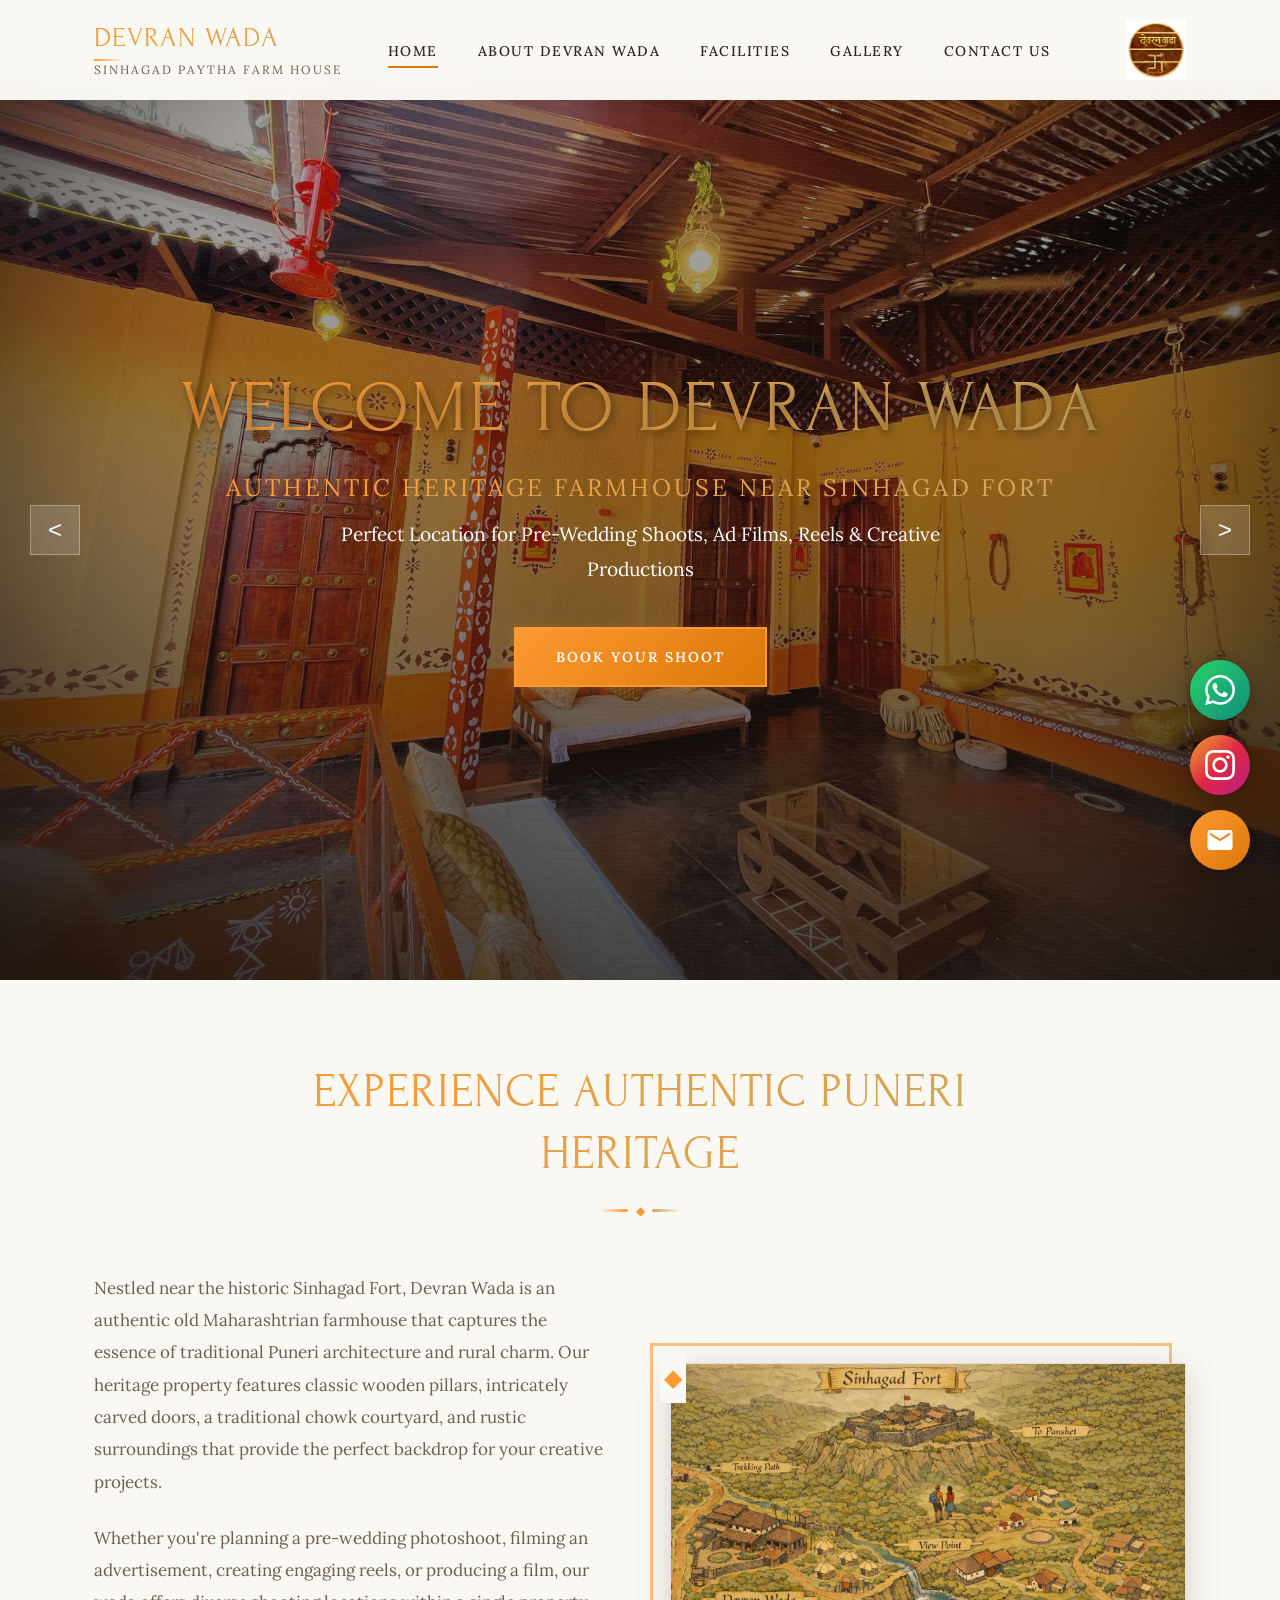
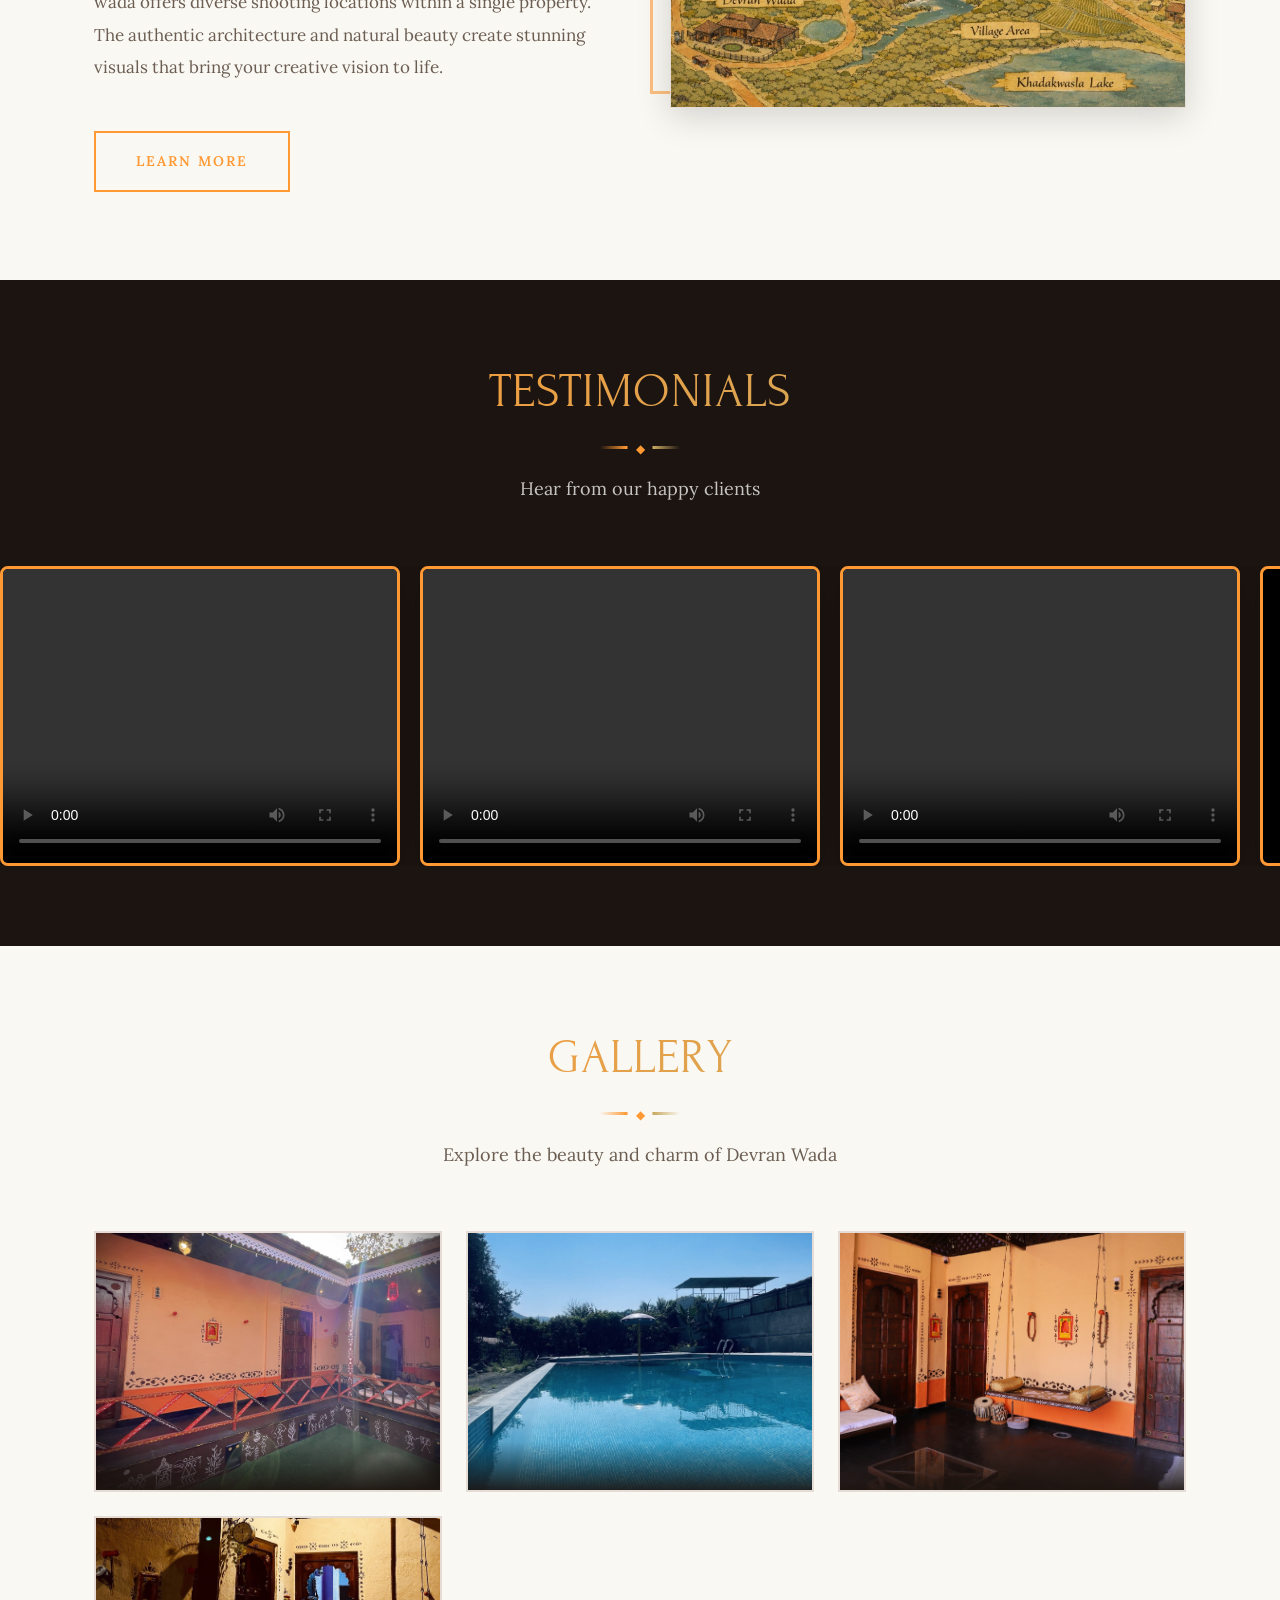
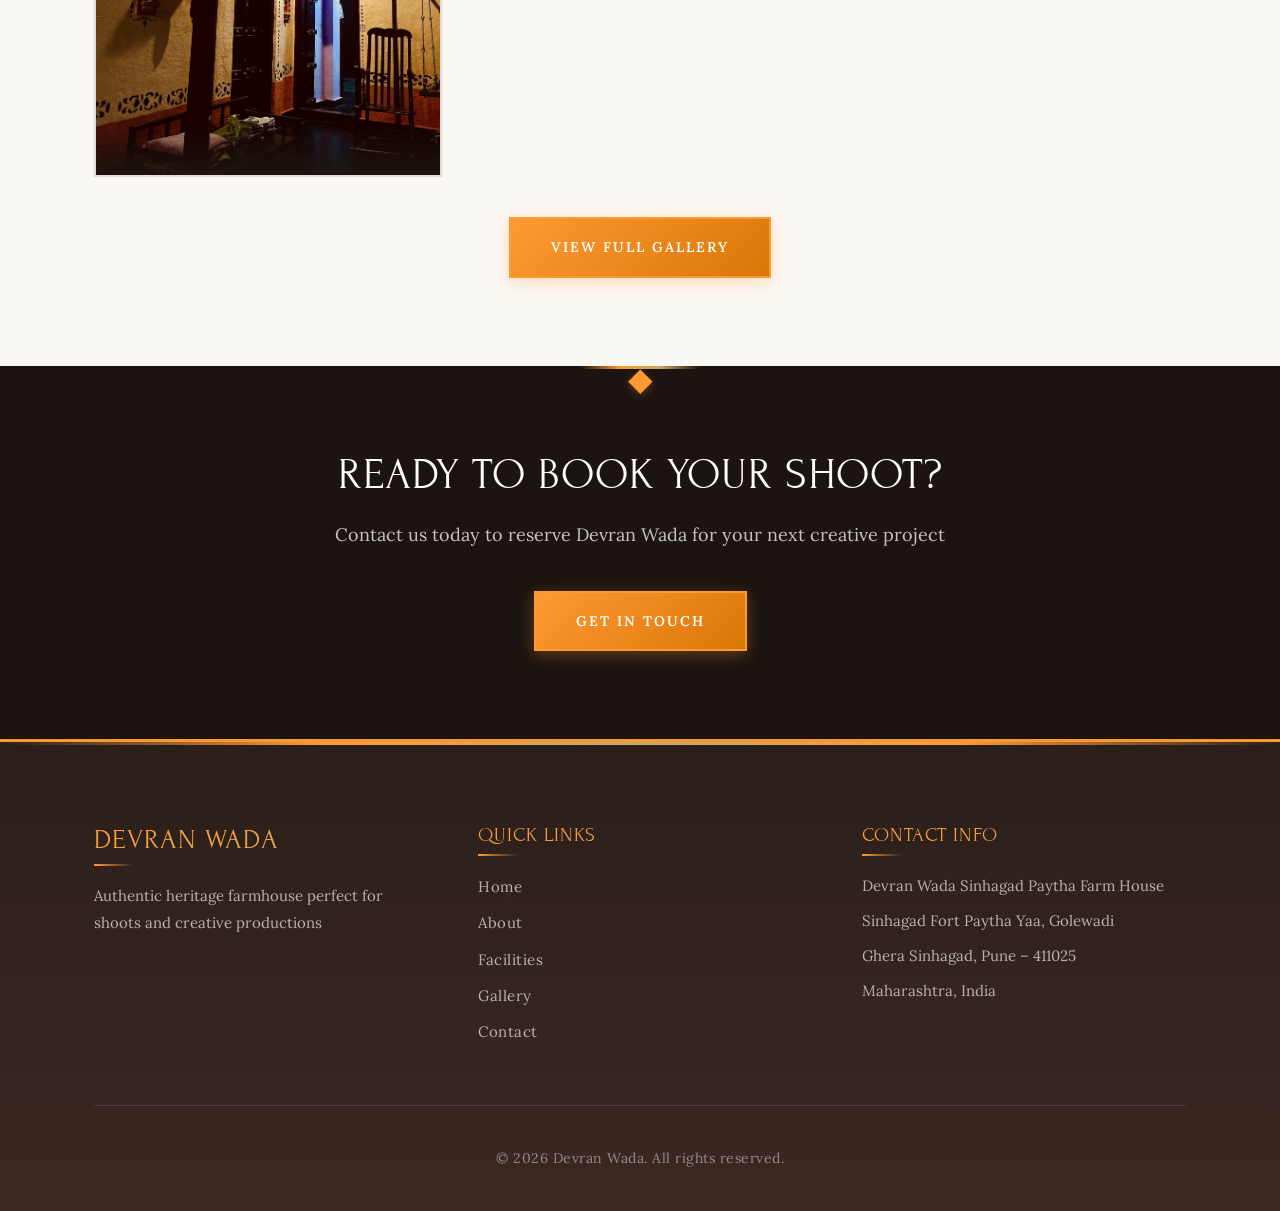
==== commit 823bc75d: "commit" ====
--- a/index.html
+++ b/index.html
@@ -16,7 +16,7 @@
             c[a]=c[a]||function(){(c[a].q=c[a].q||[]).push(arguments)};
             t=l.createElement(r);t.async=1;t.src="https://www.clarity.ms/tag/"+i;
             y=l.getElementsByTagName(r)[0];y.parentNode.insertBefore(t,y);
-        })(window, document, "clarity", "script", "YOUR_CLARITY_PROJECT_ID");
+        })(window, document, "clarity", "script", "w6iaic2jdg");
     </script>
 </head>
 <body>
--- a/css/style.css
+++ b/css/style.css
@@ -2048,6 +2048,19 @@
         min-height: 500px;
     }
     
+    /* Page Header Mobile Fix */
+    .page-header {
+        height: 300px;
+        margin-top: 70px;
+    }
+    
+    .page-header img {
+        object-fit: cover;
+        object-position: center center;
+        width: 100%;
+        height: 100%;
+    }
+    
     .hero-title {
         font-size: clamp(2rem, 8vw, 3rem);
     }
@@ -2482,3 +2495,21 @@
         height: 25px;
     }
 }
+
+/* Additional Mobile Fixes for Small Devices */
+@media (max-width: 480px) {
+    .page-header {
+        height: 250px;
+        margin-top: 70px;
+    }
+    
+    .page-header img {
+        object-fit: cover;
+        object-position: center;
+    }
+    
+    .hero {
+        height: 70vh;
+        min-height: 400px;
+    }
+}
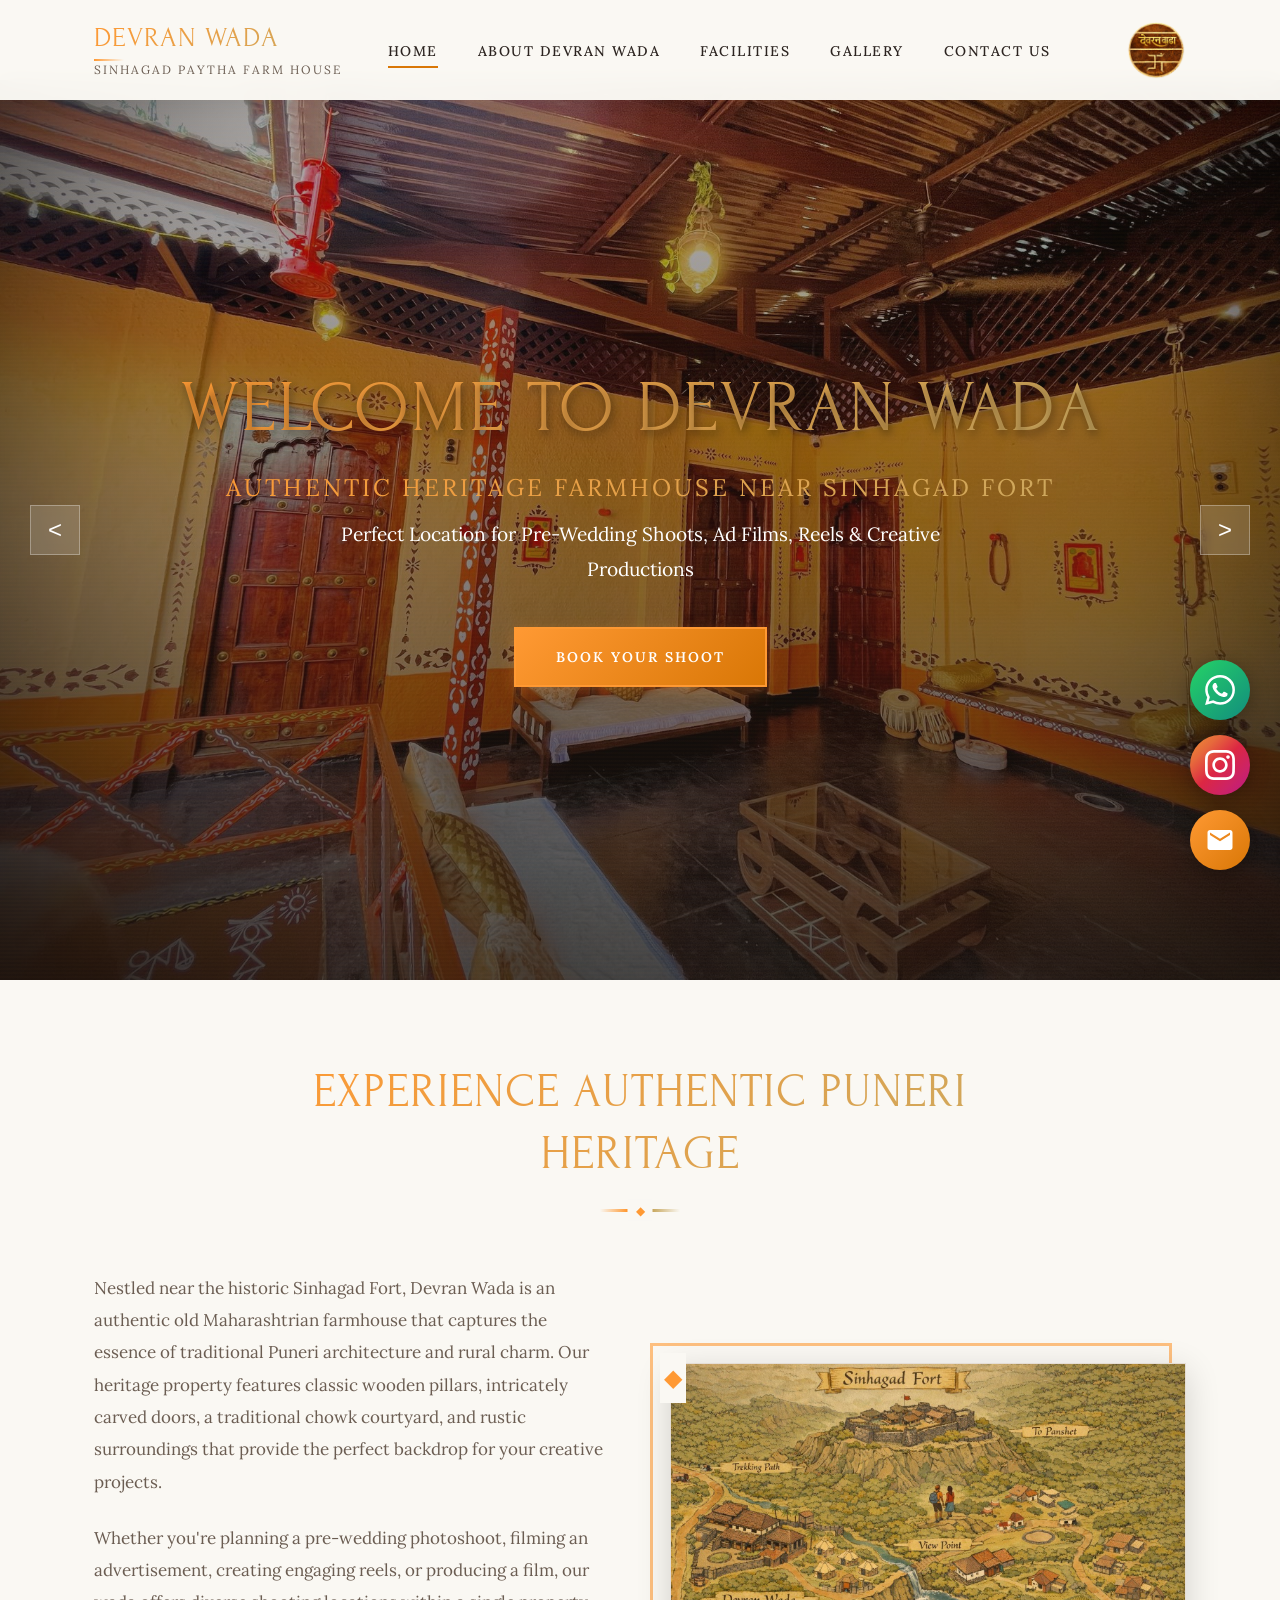
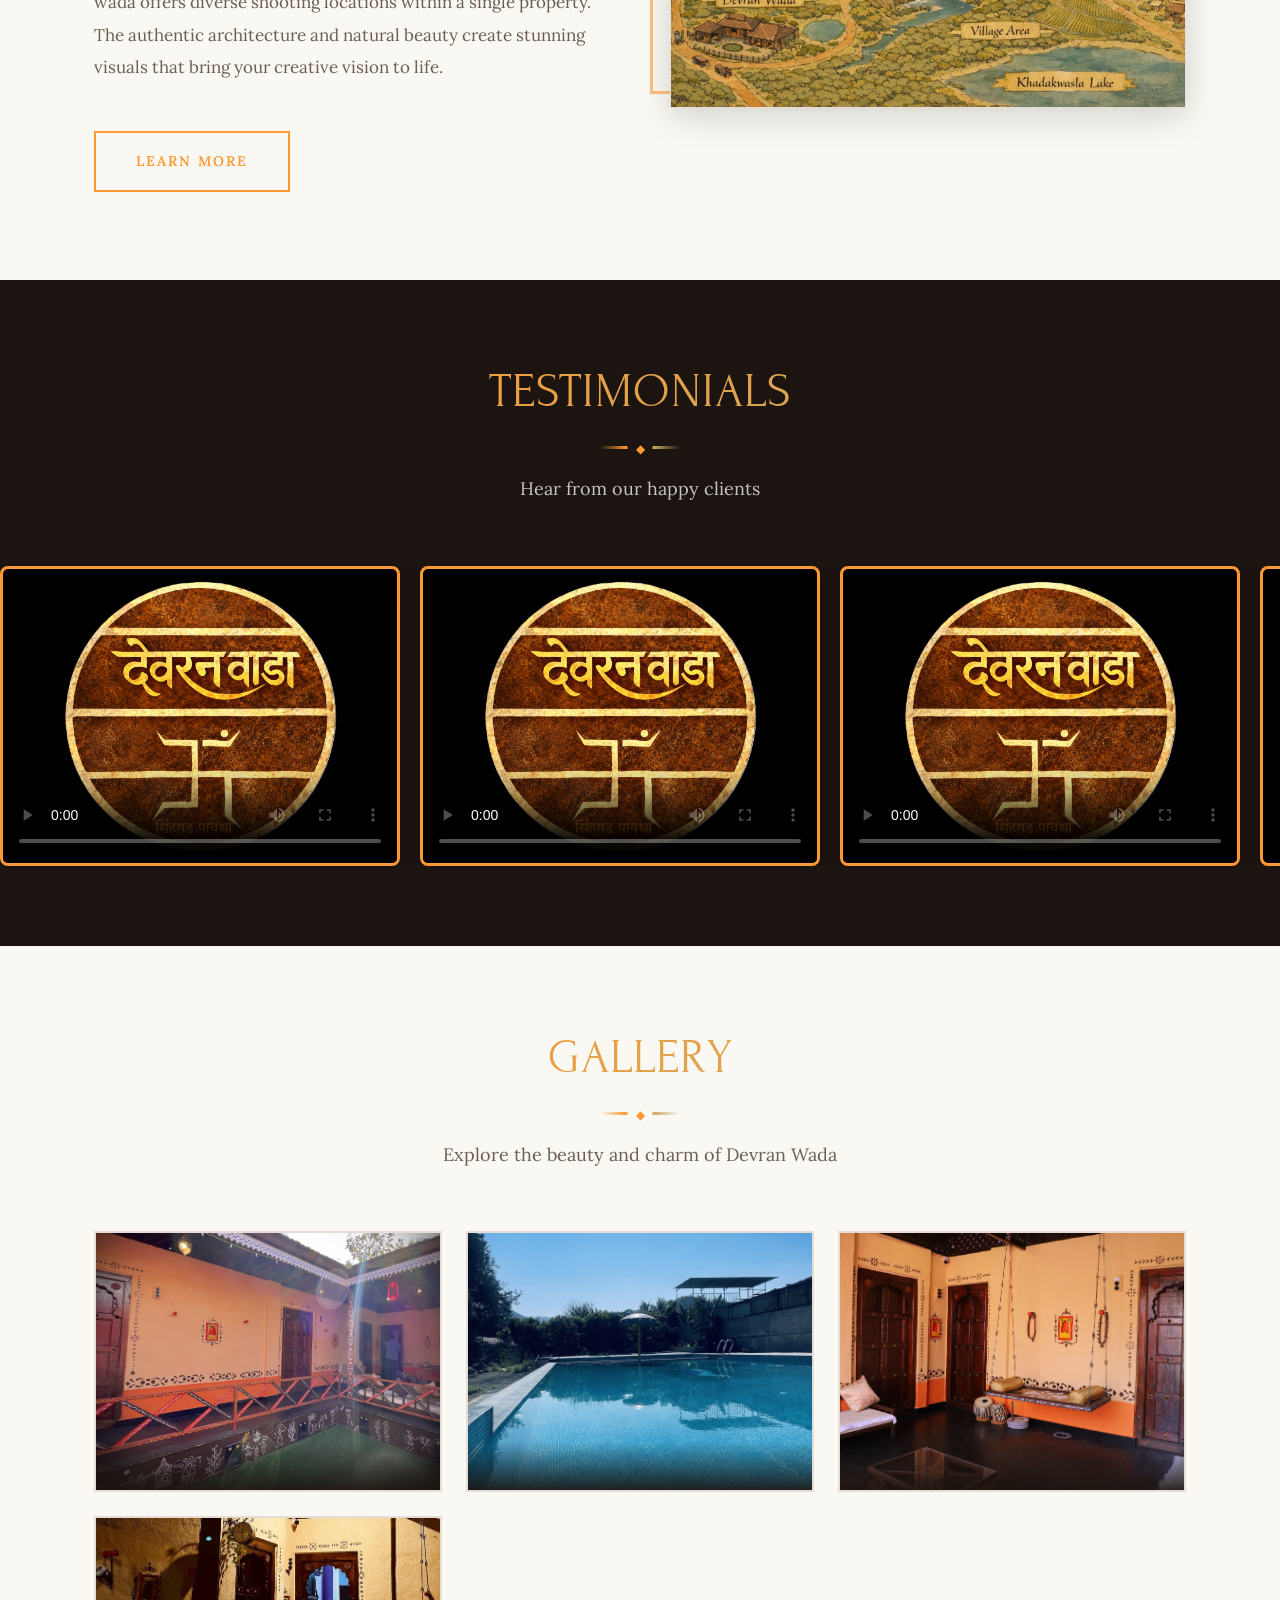
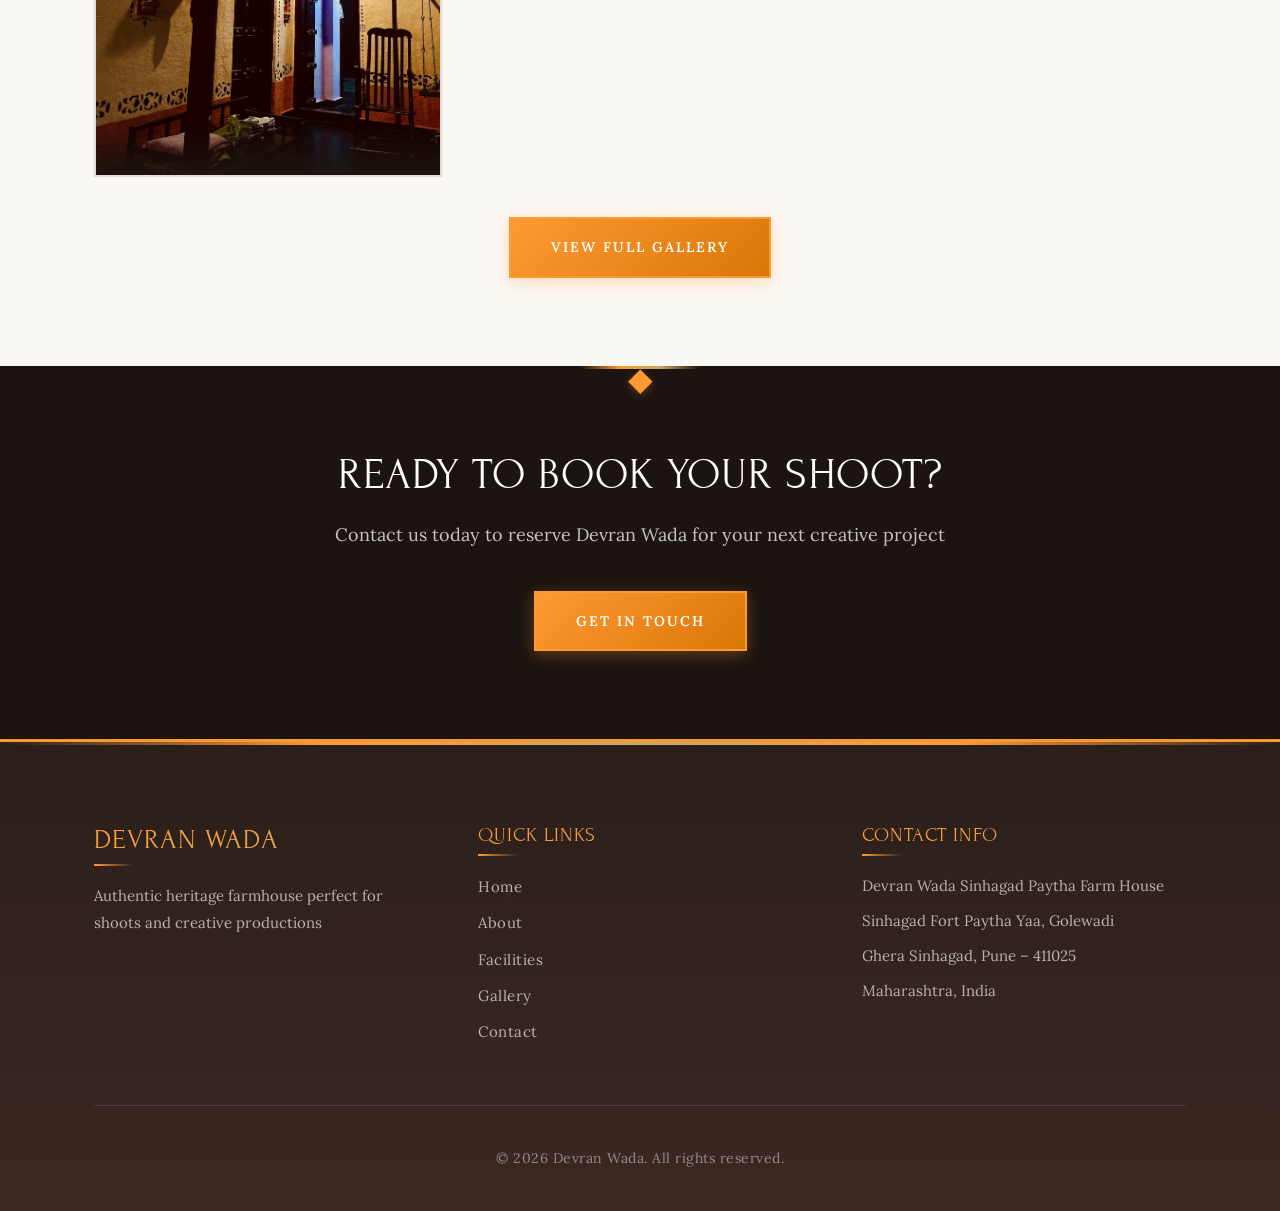
==== commit 11b03f11: "commi" ====
--- a/index.html
+++ b/index.html
@@ -65,7 +65,7 @@
                 <div class="hero-overlay"></div>
             </div>
             <div class="hero-slide hero-slide-video">
-                <video autoplay muted loop playsinline>
+                <video autoplay muted loop playsinline poster="images/logo.png">
                     <source src="videos/gallery-shoot-4.mp4" type="video/mp4">
                 </video>
                 <div class="hero-overlay"></div>
@@ -117,62 +117,62 @@
         <div class="video-carousel">
             <div class="video-track">
                 <div class="video-item">
-                    <video controls preload="metadata" loading="lazy">
+                    <video controls preload="metadata" loading="lazy" poster="images/logo.png">
                         <source src="videos/testimonial-1.mp4" type="video/mp4">
                         Your browser does not support the video tag.
                     </video>
                 </div>
                 <div class="video-item">
-                    <video controls preload="metadata" loading="lazy">
+                    <video controls preload="metadata" loading="lazy" poster="images/logo.png">
                         <source src="videos/testimonial-2.mp4" type="video/mp4">
                         Your browser does not support the video tag.
                     </video>
                 </div>
                 <div class="video-item">
-                    <video controls preload="metadata" loading="lazy">
+                    <video controls preload="metadata" loading="lazy" poster="images/logo.png">
                         <source src="videos/testimonial-3.mp4" type="video/mp4">
                         Your browser does not support the video tag.
                     </video>
                 </div>
                 <div class="video-item video-item-rotate">
-                    <video preload="metadata" loop muted playsinline class="tap-to-play" loading="lazy">
+                    <video preload="metadata" loop muted playsinline class="tap-to-play" loading="lazy" poster="images/logo.png">
                         <source src="videos/testimonial-4.mp4" type="video/mp4">
                         Your browser does not support the video tag.
                     </video>
                 </div>
                 <div class="video-item">
-                    <video controls preload="metadata" loading="lazy">
+                    <video controls preload="metadata" loading="lazy" poster="images/logo.png">
                         <source src="videos/testimonial-5.mp4" type="video/mp4">
                         Your browser does not support the video tag.
                     </video>
                 </div>
                 <!-- Duplicate for seamless loop -->
                 <div class="video-item">
-                    <video controls preload="metadata" loading="lazy">
+                    <video controls preload="metadata" loading="lazy" poster="images/logo.png">
                         <source src="videos/testimonial-1.mp4" type="video/mp4">
                         Your browser does not support the video tag.
                     </video>
                 </div>
                 <div class="video-item">
-                    <video controls preload="metadata" loading="lazy">
+                    <video controls preload="metadata" loading="lazy" poster="images/logo.png">
                         <source src="videos/testimonial-2.mp4" type="video/mp4">
                         Your browser does not support the video tag.
                     </video>
                 </div>
                 <div class="video-item">
-                    <video controls preload="metadata" loading="lazy">
+                    <video controls preload="metadata" loading="lazy" poster="images/logo.png">
                         <source src="videos/testimonial-3.mp4" type="video/mp4">
                         Your browser does not support the video tag.
                     </video>
                 </div>
                 <div class="video-item video-item-rotate">
-                    <video preload="metadata" loop muted playsinline class="tap-to-play" loading="lazy">
+                    <video preload="metadata" loop muted playsinline class="tap-to-play" loading="lazy" poster="images/logo.png">
                         <source src="videos/testimonial-4.mp4" type="video/mp4">
                         Your browser does not support the video tag.
                     </video>
                 </div>
                 <div class="video-item">
-                    <video controls preload="metadata" loading="lazy">
+                    <video controls preload="metadata" loading="lazy" poster="images/logo.png">
                         <source src="videos/testimonial-5.mp4" type="video/mp4">
                         Your browser does not support the video tag.
                     </video>
--- a/css/style.css
+++ b/css/style.css
@@ -1350,8 +1350,14 @@
 }
 
 .video-item-rotate video {
+    transform: none;
+    transform-origin: center center;
+    transition: transform 0.3s ease;
+}
+
+/* Rotate video only when playing */
+.video-item-rotate video.playing {
     transform: rotate(90deg) scale(1.33);
-    transform-origin: center center;
 }
 
 @media (max-width: 768px) {
